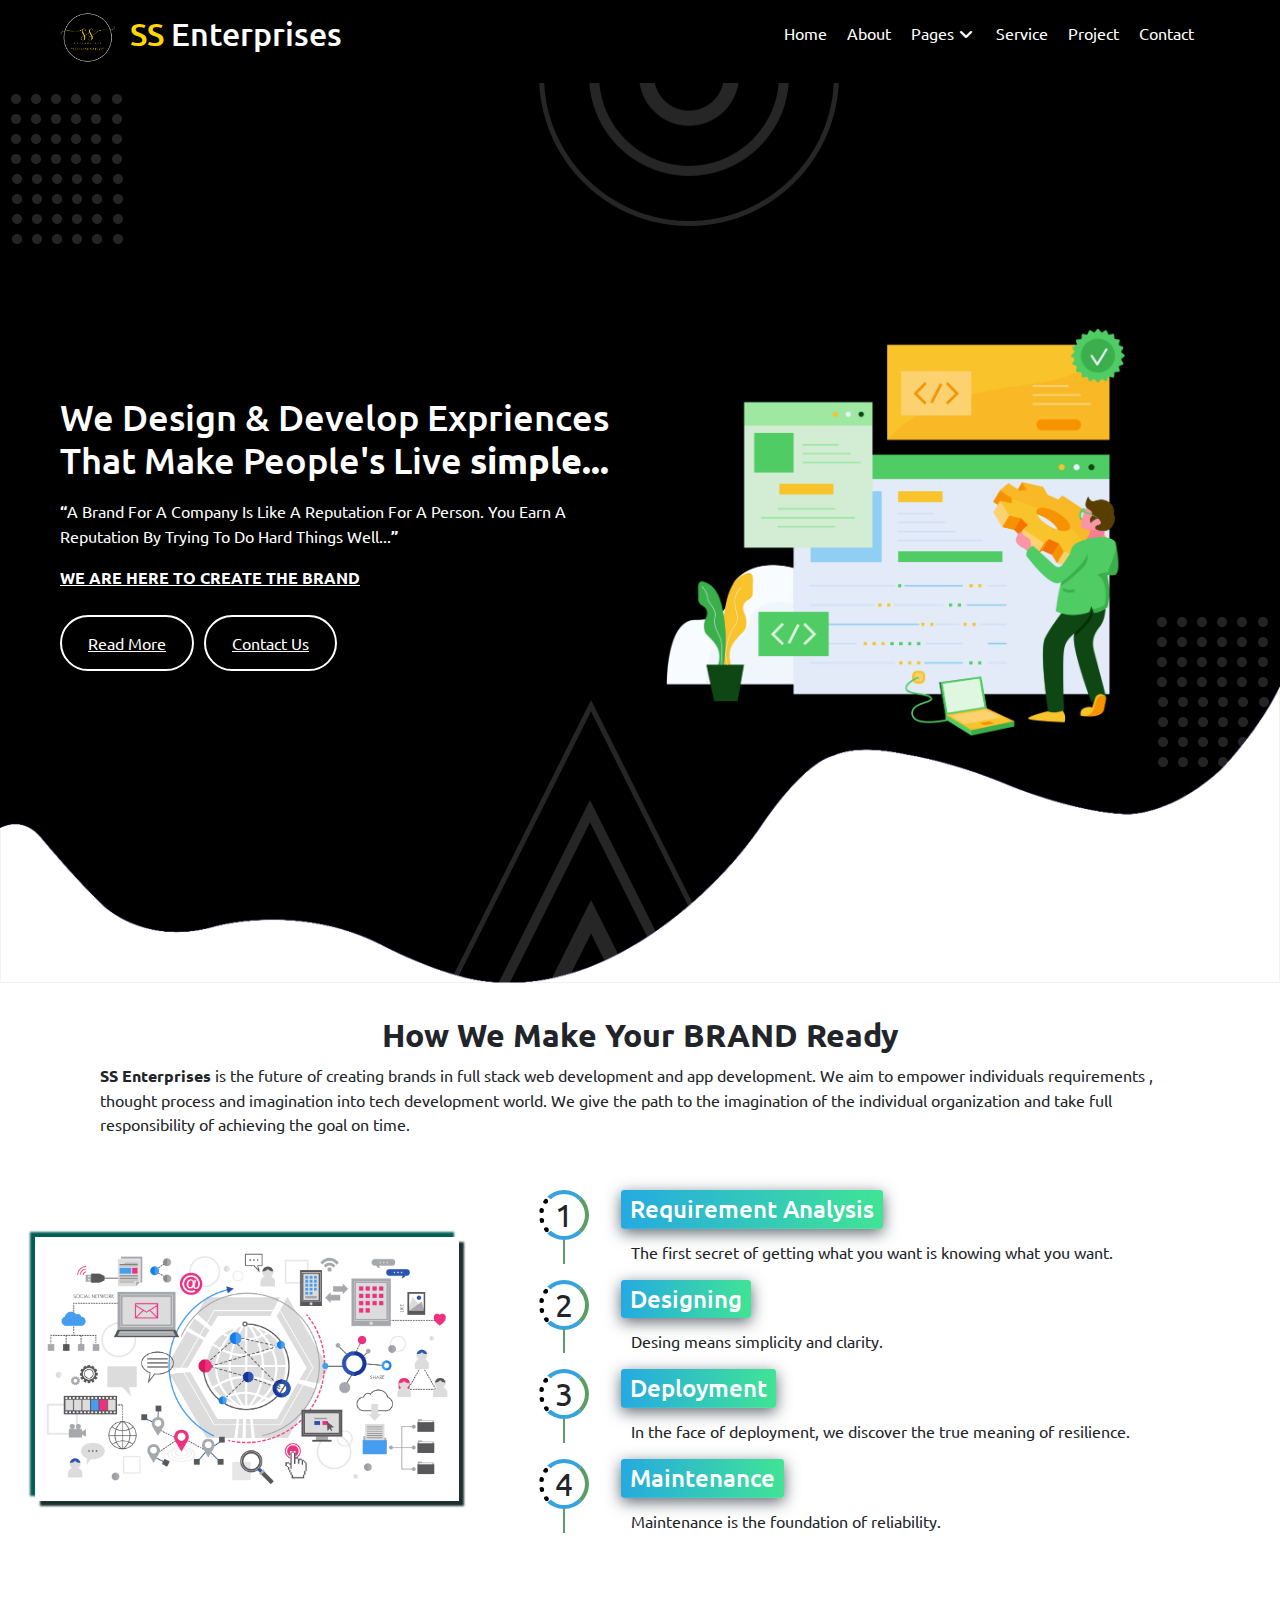
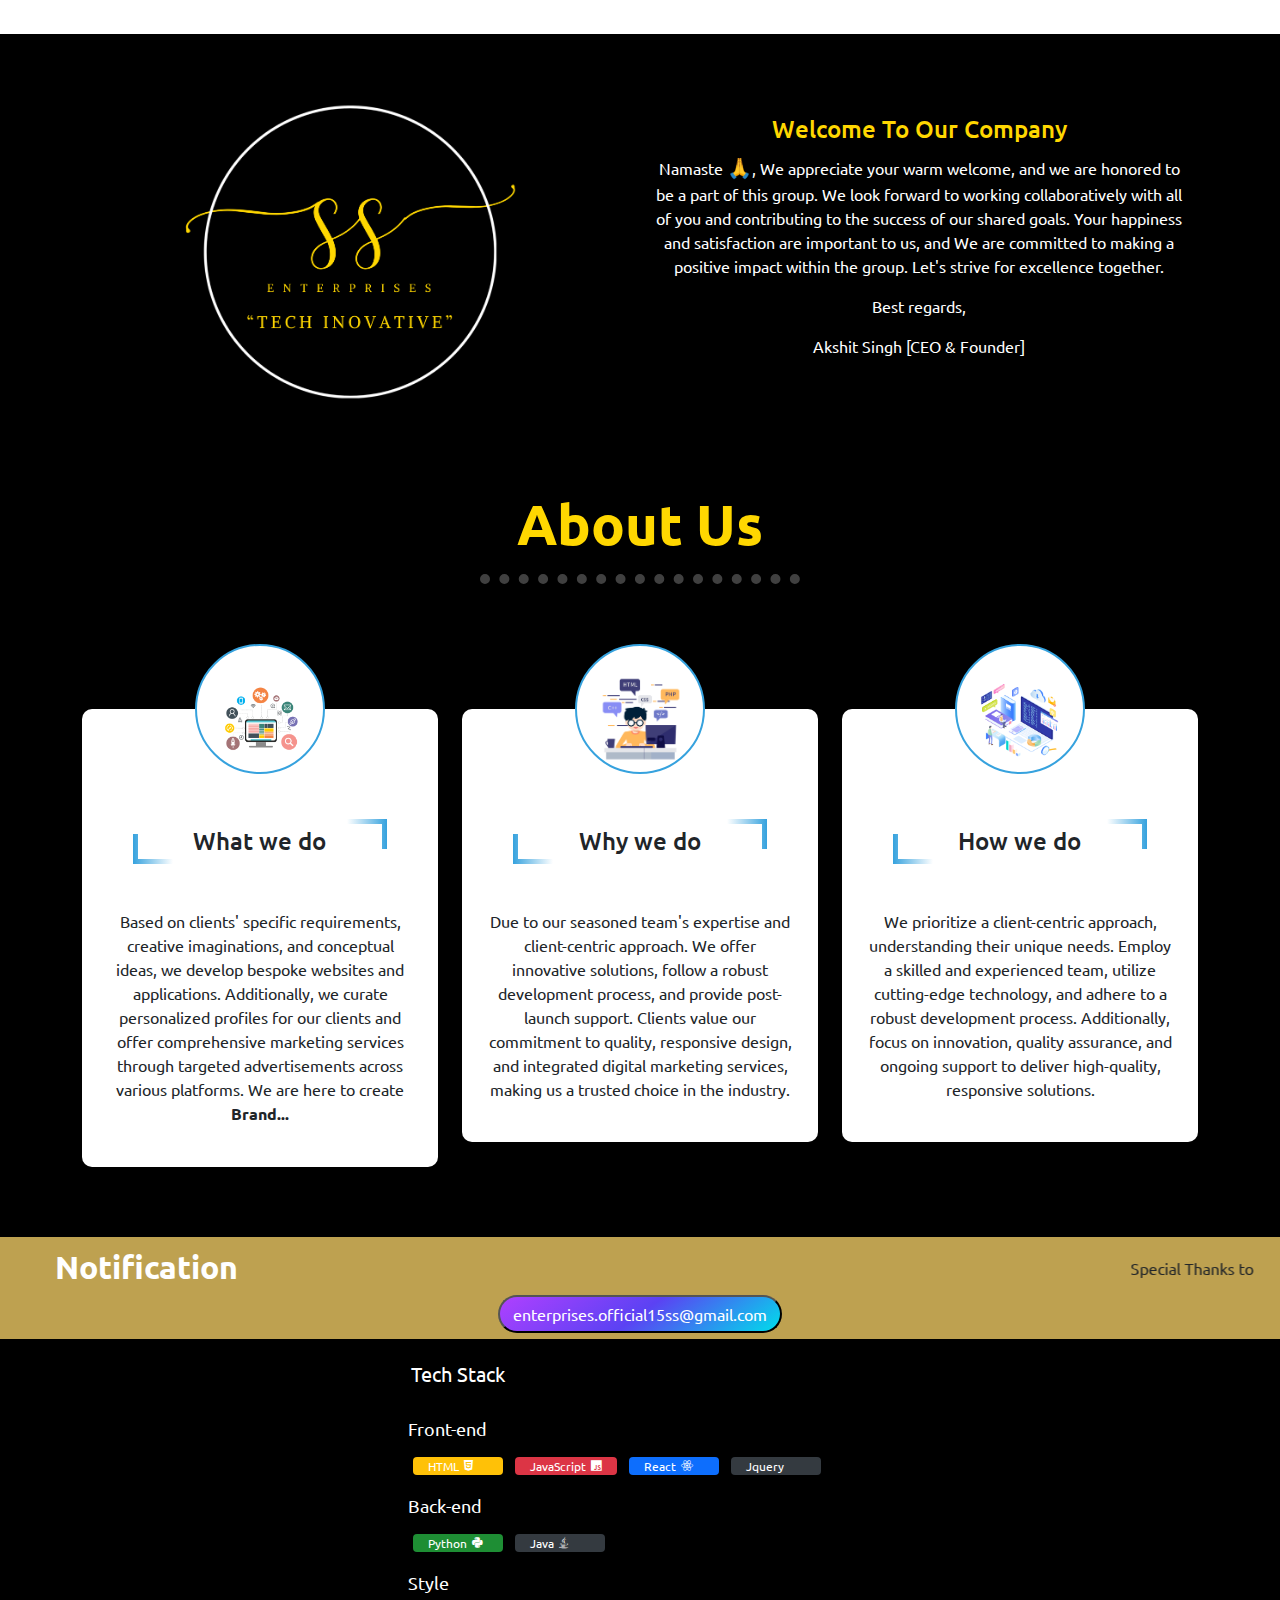
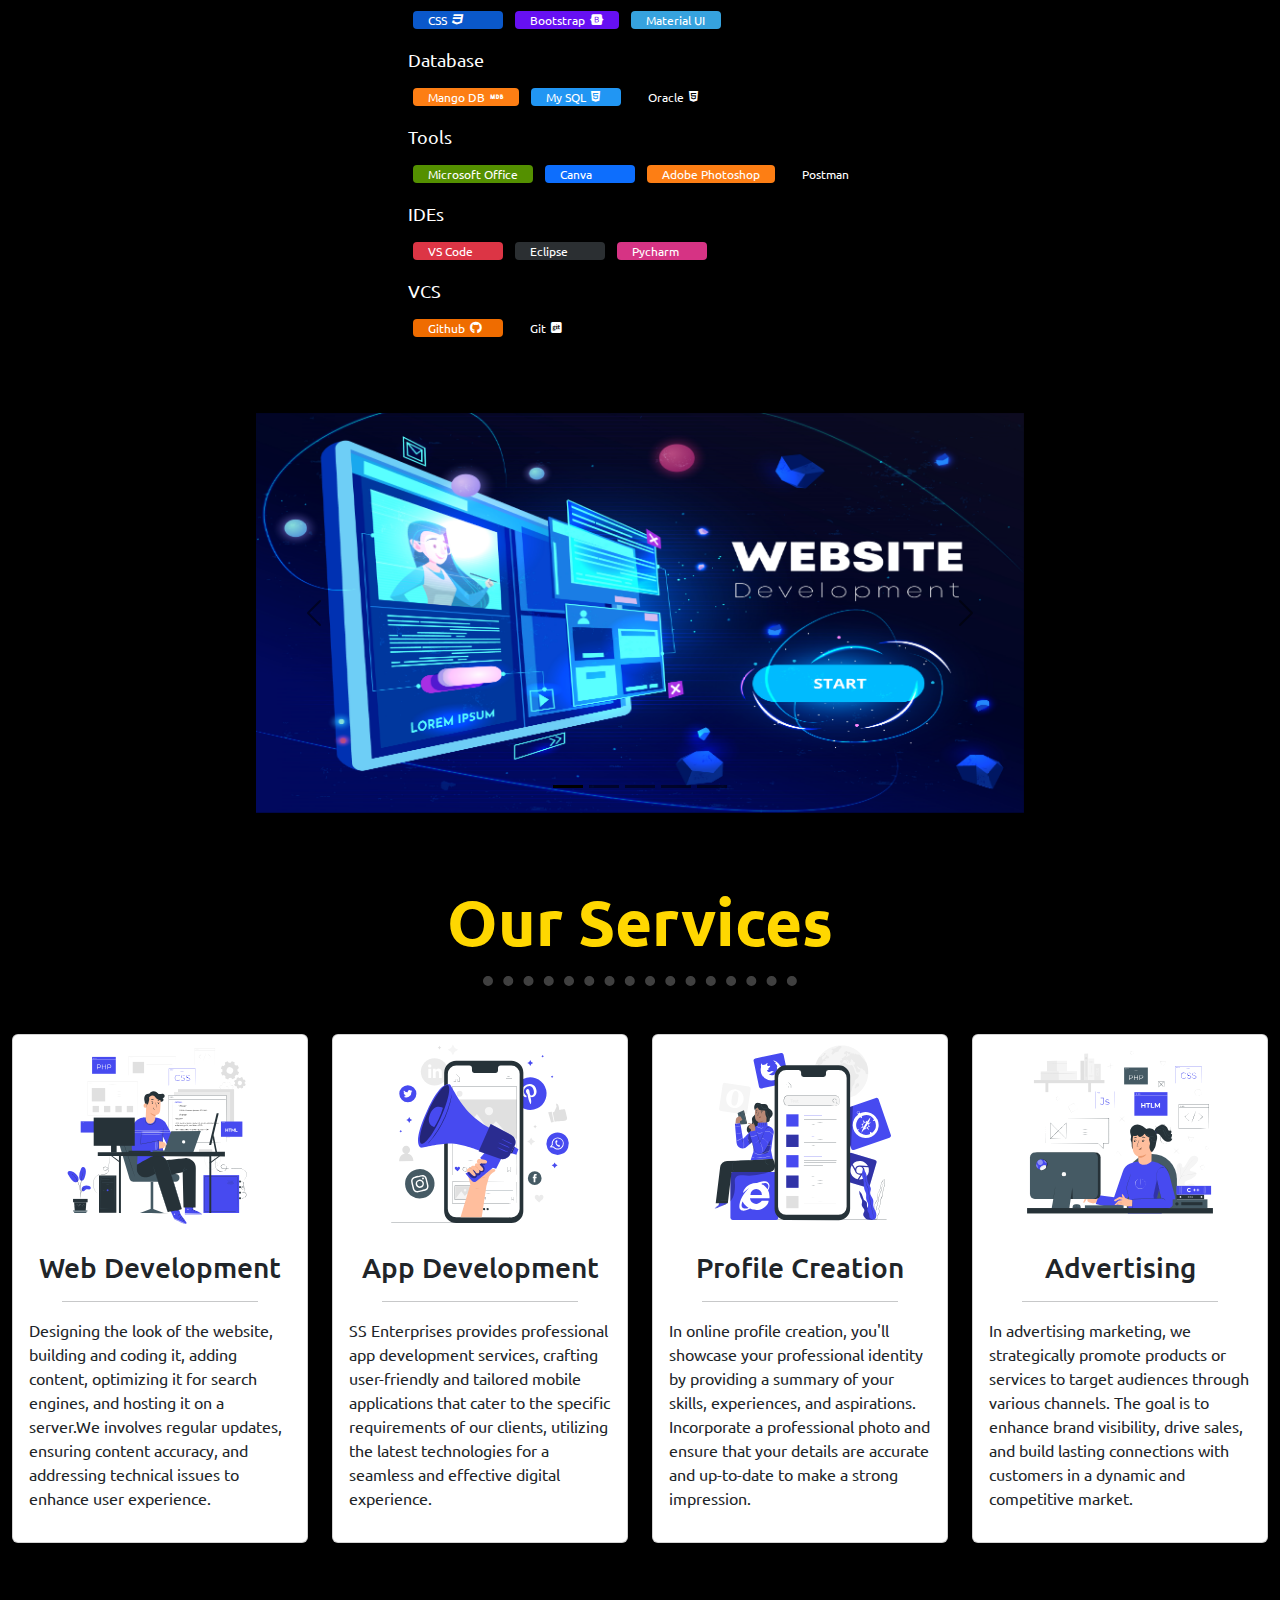
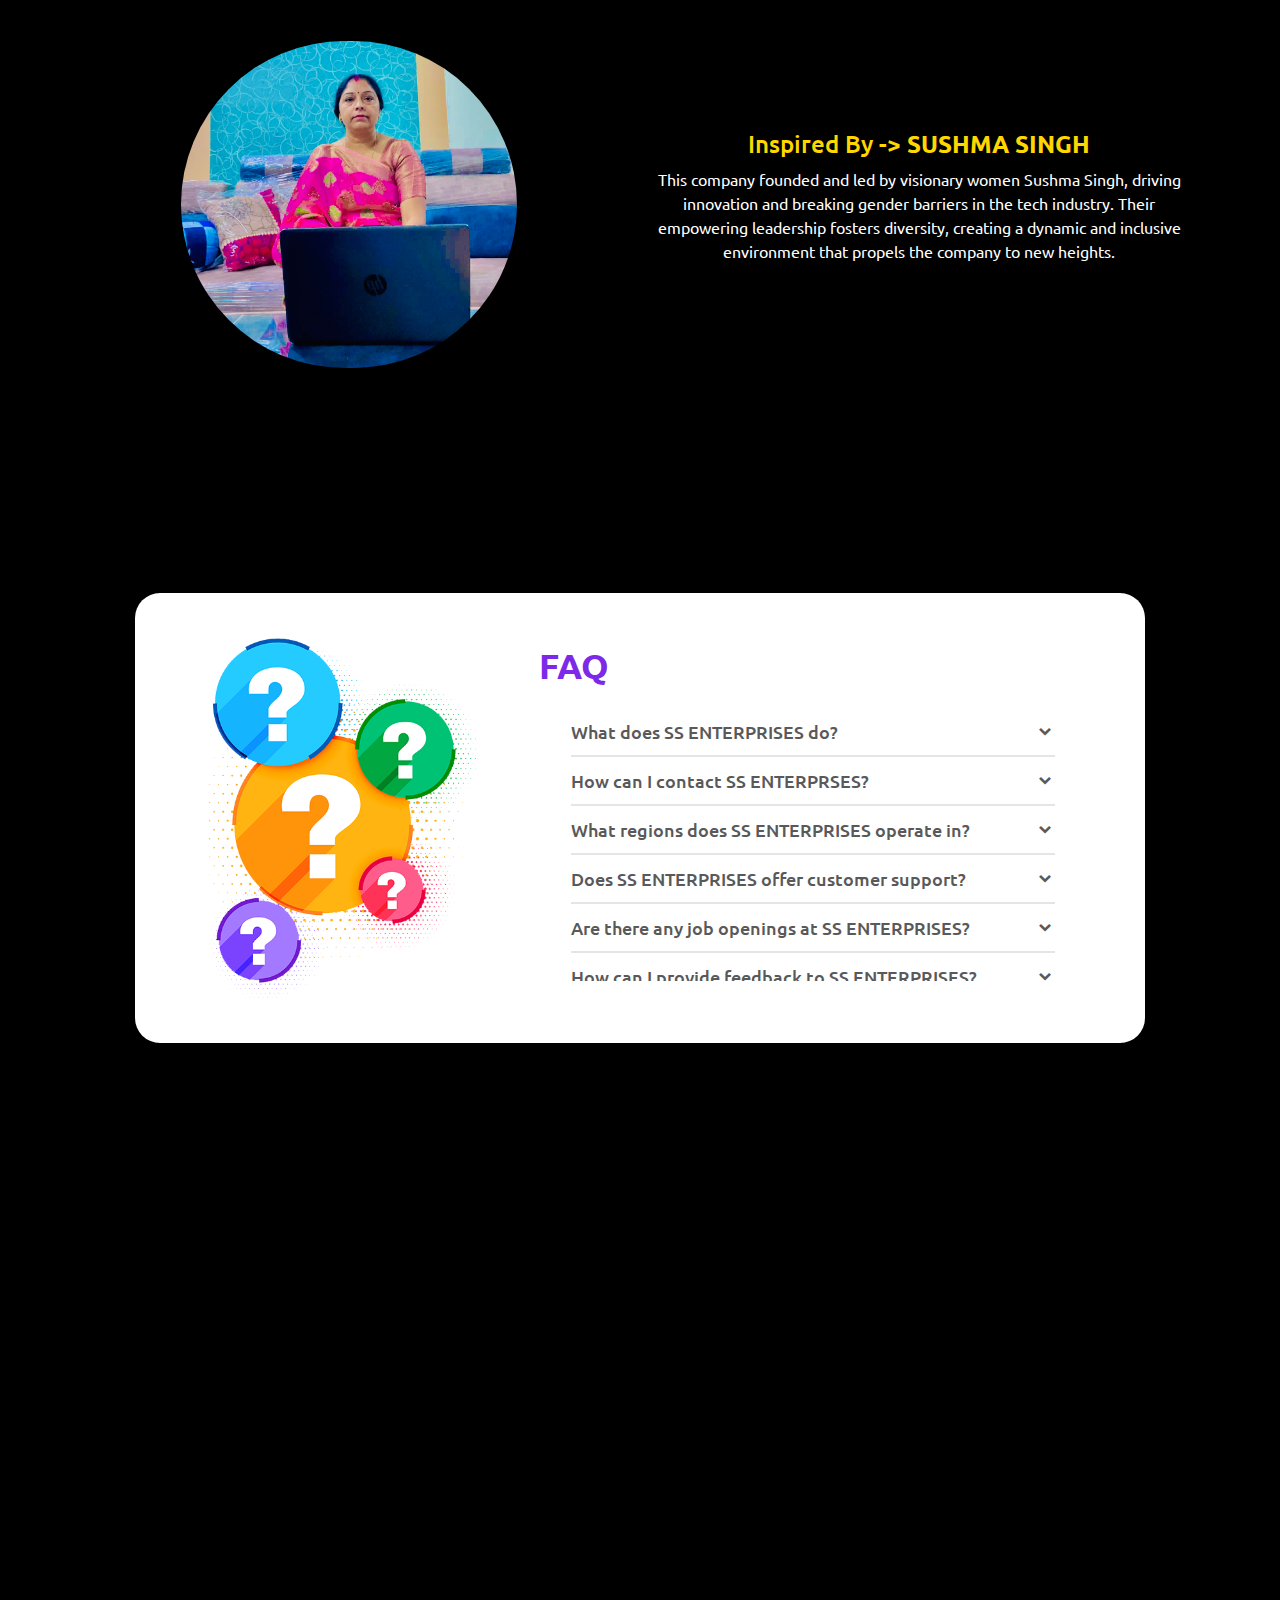
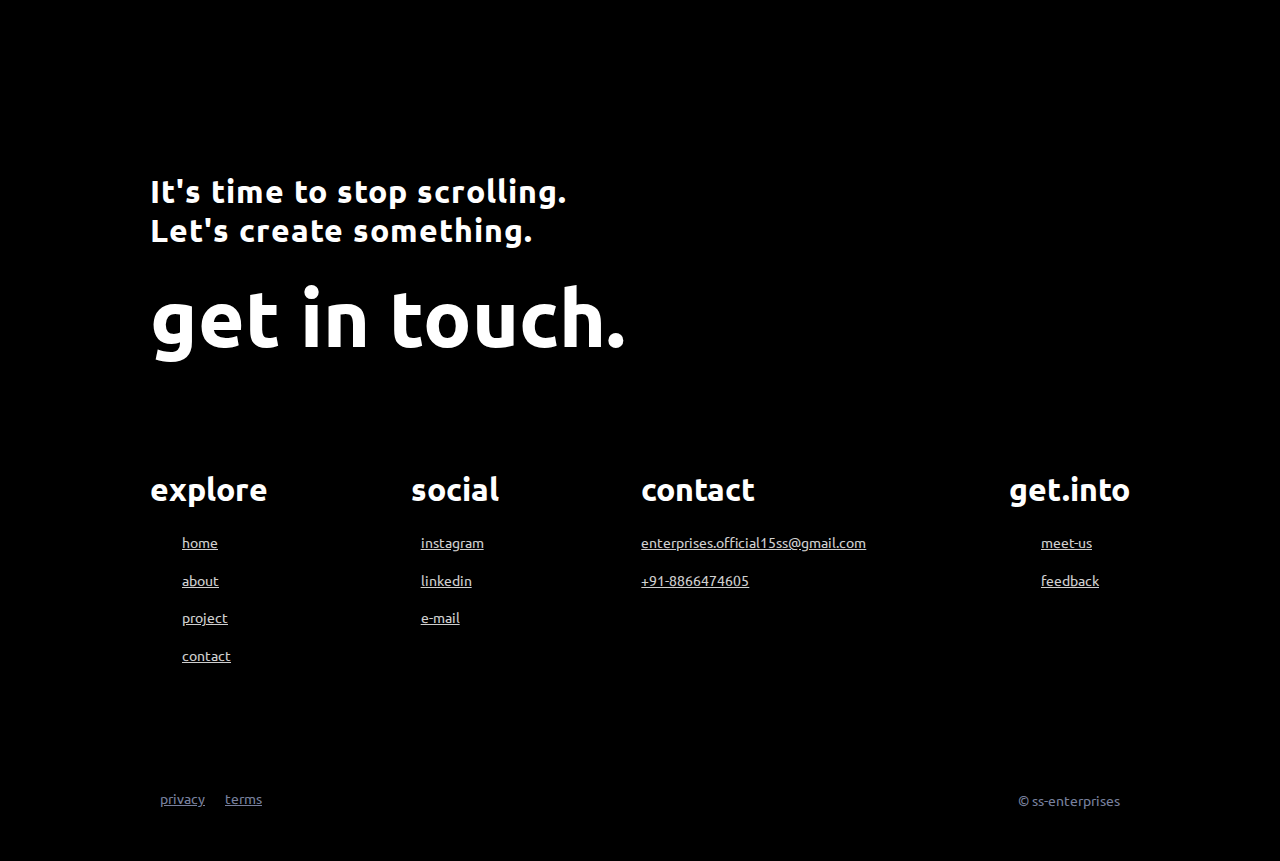
==== index.html @ f4141842 "first commit" ====
<!DOCTYPE html>
<!-- Coding by CodingNepal || www.codingnepalweb.com -->
<html lang="en">
  <head>
    <meta name="viewport" content="width=device-width, initial-scale=1.0" />
    <title>SS Enterprises</title>
    <link rel="shortcut icon" href="/images/SS Enterprises logo.png" />
    <link rel="stylesheet" href="/css/mainstyle.css" />
    <link rel="stylesheet" href="/css/section.css" />
    <link rel="stylesheet" href="/css/buttonpage.css" />
    <link rel="stylesheet" href="/css/services.css" />
    <link rel="stylesheet" href="/css/footer.css" />
    <link rel="stylesheet" href="/css/aoc.css" />
    <link rel="stylesheet" href="/css/aboutus.css" />
    <link rel="stylesheet" href="/css/faq.css" />
    <link rel="stylesheet" href="/css/topBtn.css" />
    <link rel="stylesheet" href="/css/marquee.css" />
    <link rel="stylesheet" href="/css/googlemap.css" />
    <link rel="stylesheet" href="/css/carousel.css" />

    <!-- About Our Company -->

    <link
      rel="stylesheet"
      href="https://cdnjs.cloudflare.com/ajax/libs/aos/2.3.4/aos.css"
    />
    <script src="https://cdnjs.cloudflare.com/ajax/libs/aos/2.3.4/aos.js"></script>

    <script src="https://cdnjs.cloudflare.com/ajax/libs/jquery/3.7.0/jquery.min.js"></script>
    <script src="https://cdnjs.cloudflare.com/ajax/libs/bootstrap/4.6.2/js/bootstrap.min.js"></script>
    <link
      rel="stylesheet"
      href="https://cdnjs.cloudflare.com/ajax/libs/bootstrap/4.6.2/css/bootstrap.min.css"
    />
    <!-- Font Awsome (For adding icon) -->
    <link
      rel="stylesheet"
      href="https://cdnjs.cloudflare.com/ajax/libs/font-awesome/6.4.0/css/all.min.css"
    />
    <script src="https://cdnjs.cloudflare.com/ajax/libs/font-awesome/6.4.0/js/all.min.js"></script>

    <!-- Boxicons CDN Link -->
    <link
      href="https://unpkg.com/boxicons@2.0.7/css/boxicons.min.css"
      rel="stylesheet"
    />
    <meta name="viewport" content="width=device-width, initial-scale=1.0" />

    <!-- Bootstrap -->

    <link
      rel="stylesheet"
      href="https://cdnjs.cloudflare.com/ajax/libs/font-awesome/6.5.1/css/all.min.css"
    />
    <link
      href="https://cdn.jsdelivr.net/npm/bootstrap@5.3.2/dist/css/bootstrap.min.css"
      rel="stylesheet"
    />
    <link
      href="https://getbootstrap.com/docs/5.3/assets/css/docs.css"
      rel="stylesheet"
    />
    <script src="https://cdn.jsdelivr.net/npm/bootstrap@5.3.2/dist/js/bootstrap.bundle.min.js"></script>

    <!-- Fonts -->

    <link rel="preconnect" href="https://fonts.googleapis.com" />
    <link rel="preconnect" href="https://fonts.gstatic.com" crossorigin />
    <link
      href="https://fonts.googleapis.com/css2?family=Ubuntu:wght@300&display=swap"
      rel="stylesheet"
    />

    <style>
      body {
        font-family: "Ubuntu", sans-serif;
        background-color: black;
      }
    </style>
  </head>
  <body>
    <!-- Top Button -->

    <button onclick="topFunction()" id="mytopBtn" title="Go to top">
      TOP<i data-lucide="move-up"></i>
    </button>

    <!-- Main -->
    <header>
      <nav class="main-nav main-container">
        <h2 class="main_nav_logo">
          <a href="index.html"
            ><img src="/images/SS Enterprises logo.png" alt="" /><span
              style="color: #ffd700"
              >SS</span
            >
            Enterprises</a
          >
        </h2>

        <ul class="main_menu_items">
          <img src="/images/Main/times.svg" alt="timesicon" id="menu_toggle" />
          <li class="main_nav_links">
            <a href="index.html"><i data-lucide="home"></i>Home</a>
          </li>
          <li class="main_nav_links">
            <a href="#about-us"><i data-lucide="album"></i>About</a>
          </li>
          <li class="has-children menu main_nav_links" id="pageLink">
            <a class="nav_links link_gap" href="#"
              ><i data-lucide="file-stack"></i>Pages<i
                class="fa-solid fa-angle-down"
              ></i
            ></a>
            <ul class="dropdown">
              <li class="sub-menu">
                <a href="html/ourTeam2.html" class="links">Our Team</a>
              </li>
              <li class="sub-menu">
                <a href="html/gallery.html" class="links">Gallery</a>
              </li>
              <li class="sub-menu">
                <a href="#faq" class="links">FAQ</a>
              </li>
              <li class="sub-menu">
                <a href="html/blog.html" class="links">Blog</a>
              </li>
            </ul>
          </li>
            <li class="main_nav_links" id="button-links">
              <a href="#services"><i data-lucide="user-cog"></i>Service</a>
            </li>
            <li class="main_nav_links">
              <a href="#"><i data-lucide="folder-dot"></i>Project</a>
            </li>
            <li class="main_nav_links">
              <a href="html/contacts.html"
                ><i data-lucide="phone"></i>Contact</a
              >
            </li>
        </ul>
        <img src="/images/Main/menu4.png" alt="timesicon" id="menu_toggle" />
      </nav>
    </header>
    <div class="main-section">
      <section class="hero">
        <div class="main-row main-container">
          <div class="main-column">
            <h2>
              We Design & Develop Expriences That Make People's Live
              <b>simple...</b>
            </h2>
            <p>
              <b>“</b>A Brand For A Company Is Like A Reputation For A Person.
              You Earn A Reputation By Trying To Do Hard Things Well...<b>”</b>
              <b
                ><u><p>WE ARE HERE TO CREATE THE BRAND</p></u></b
              >
            </p>
            <div class="main-buttons">
              <button class="main-btn">
                <a href="#about-us">Read More</a>
              </button>
              <button class="main-btn">
                <a href="html/contacts.html">Contact Us</a>
              </button>
            </div>
          </div>
          <div class="main-column">
            <img src="/images/Main/hero1.png" alt="heroImg" class="hero_img" />
          </div>
        </div>
        <img src="/images/Main/bg-bottom-hero.png" alt="" class="curveImg" />
      </section>
      <!-- Hero End-->
    </div>

    <!-- Section -->

    <section class="section2" id="section2">
      <div class="container3" id="gallery">
        <div class="header-1">
          <h2><b>How We Make Your BRAND Ready</b></h2>
          <p>
            <b>SS Enterprises</b> is the future of creating brands in full stack
            web development and app development. We aim to empower individuals
            requirements , thought process and imagination into tech development
            world. We give the path to the imagination of the individual
            organization and take full responsibility of achieving the goal on
            time.
          </p>
        </div>
        <div class="box-1">
          <div class="image1">
            <img
              src="/images/programming5.jpg"
              id="how-code"
              class="img-fluid"
              alt="logo"
            />
          </div>
          <div class="content-2">
            <div class="lines line-3">
              <div class="numbers">1</div>
              <div class="text-2">
                <h4>Requirement Analysis</h4>
                <p>
                  The first secret of getting what you want is knowing what you
                  want.
                </p>
              </div>
            </div>
            <div class="lines">
              <div class="numbers">2</div>
              <div class="text-2">
                <h4>Designing</h4>
                <p>Desing means simplicity and clarity.</p>
              </div>
            </div>
            <div class="lines line-3">
              <div class="numbers">3</div>
              <div class="text-2">
                <h4>Deployment</h4>
                <p>
                  In the face of deployment, we discover the true meaning of
                  resilience.
                </p>
              </div>
            </div>
            <div class="lines">
              <div class="numbers no-4">4</div>
              <div class="text-2">
                <h4>Maintenance</h4>
                <p>Maintenance is the foundation of reliability.</p>
              </div>
            </div>
          </div>
        </div>
      </div>
    </section>

    <!-- About Our Company -->

    <div class="aoc-main">
      <section class="container my-0 aoc-1">
        <div class="row text-center">
          <div class="col-sm" data-aos="fade-right" data-aos-duration="2000">
            <!--img-fluid will automatically adjust the pic and the content acc to the column-->
            <img
              src="/images/SS Enterprises logo.png"
              alt=""
              class="img-fluid rounded"
            />
          </div>
          <div
            class="col-sm p-4 aoc-text-main"
            data-aos="zoom-in"
            data-aos-duration="2000"
          >
            <h4>Welcome To Our Company</h4>
            <p>
              Namaste <span style="font-size: 20px">&#128591;</span>, We
              appreciate your warm welcome, and we are honored to be a part of
              this group. We look forward to working collaboratively with all of
              you and contributing to the success of our shared goals. Your
              happiness and satisfaction are important to us, and We are
              committed to making a positive impact within the group. Let's
              strive for excellence together. <P>Best regards,</P> <p>Akshit Singh [CEO &
                Founder]</p>
            </p>
          </div>
        </div>
      </section>
    </div>

    <!-- About Us Section -->

    <div class="about-us" id="about-us">
      <h1>About Us</h1>
      <hr class="mx-auto mb-5 w-25" id="xyz" />
      <div class="container">
        <div class="row">
          <div class="col-md-4">
            <div class="main">
              <div class="service">
                <div class="service-logo">
                  <img src="/images/programming1.png" alt="" />
                </div>
                <h4>What we do</h4>
                <p>
                  Based on clients' specific requirements, creative
                  imaginations, and conceptual ideas, we develop bespoke
                  websites and applications. Additionally, we curate
                  personalized profiles for our clients and offer comprehensive
                  marketing services through targeted advertisements across
                  various platforms. We are here to create <b>Brand...</b>
                </p>
              </div>
              <div class="shadow1"></div>
              <div class="shadow2"></div>
            </div>
          </div>

          <div class="col-md-4">
            <div class="main">
              <div class="service">
                <div class="service-logo">
                  <img src="/images/programming2.png" alt="" />
                </div>
                <h4>Why we do</h4>
                <p>
                  Due to our seasoned team's expertise and client-centric
                  approach. We offer innovative solutions, follow a robust
                  development process, and provide post-launch support. Clients
                  value our commitment to quality, responsive design, and
                  integrated digital marketing services, making us a trusted
                  choice in the industry.
                </p>
              </div>
              <div class="shadow1"></div>
              <div class="shadow2"></div>
            </div>
          </div>
          <div class="col-md-4">
            <div class="main">
              <div class="service">
                <div class="service-logo">
                  <img src="/images/programming3.png" alt="" />
                </div>
                <h4>How we do</h4>
                <p>
                  We prioritize a client-centric approach, understanding their
                  unique needs. Employ a skilled and experienced team, utilize
                  cutting-edge technology, and adhere to a robust development
                  process. Additionally, focus on innovation, quality assurance,
                  and ongoing support to deliver high-quality, responsive
                  solutions.
                </p>
              </div>
              <div class="shadow1"></div>
              <div class="shadow2"></div>
            </div>
          </div>
        </div>
      </div>
    </div>

    <!-- Notification -->

    <div class="marquee-main-box">
      <h2>Notification</h2>
      <div class="marquee-message">
        <marquee
          behavior="scroll"
          direction="left"
          scrollamount="10"
          color="white"
          height="50vh"
          style="border-radius: 2px; align-items: center; display: flex"
          >Special Thanks to Maharaj Singh for investment in SS Enterprises.
          Every mediator will get 5% of the total project amount. Some pages of
          the website are under construction.</marquee
        >
      </div>
      <div class="contact-mail">
        <button class="marquee-btn">
          <a
            href="https://mail.google.com/mail/u/0/?tab=rm&ogbl#inbox?compose=DmwnWrRmVGjMqzWChldWfdGxWVFbCnQrVkWVTLFWHWsmZxzHbwtPvmhrVhLjhtQSbKtdmPbjPXSb"
            target="_blank"
            >enterprises.official15ss@gmail.com</a
          >
        </button>
      </div>
    </div>

    <!-- Button -->

    <div class="btn-background">
      <div class="btn-container">
        <div class="Tech"><i data-lucide="zap"></i>Tech Stack</div>
        <div class="boxes" id="boxes1">
          <span class="heading">Front-end</span>
          <div class="buttons">
            <button class="btn-1" id="btn-11">
              <span class="text"
                >HTML<i class="fa-brands fa-html5"></i
              ></span></button
            ><button class="btn-1" id="btn-12">
              <span class="text"
                >JavaScript<i class="fa-brands fa-js"></i
              ></span></button
            ><button class="btn-1" id="btn-13">
              <span class="text"
                >React<i class="fa-brands fa-react"></i
              ></span></button
            ><button class="btn-1" id="btn-14">
              <span class="text">Jquery</span>
            </button>
          </div>
        </div>
        <div class="boxes" id="boxes2">
          <span class="heading">Back-end</span>
          <div class="buttons">
            <button class="btn-1" id="btn-15">
              <span class="text"
                >Python<i class="fa-brands fa-python"></i
              ></span></button
            ><button class="btn-1" id="btn-16">
              <span class="text">Java<i class="fa-brands fa-java"></i></span>
            </button>
          </div>
        </div>
        <div class="boxes" id="boxes3">
          <span class="heading">Style</span>
          <div class="buttons">
            <button class="btn-1" id="btn-17">
              <span class="text"
                >CSS<i class="fa-brands fa-css3"></i
              ></span></button
            ><button class="btn-1" id="btn-18">
              <span class="text"
                >Bootstrap<i class="fa-brands fa-bootstrap"></i
              ></span></button
            ><button class="btn-1" id="btn-19">
              <span class="text">Material UI</span>
            </button>
          </div>
        </div>
        <div class="boxes" id="boxes4">
          <span class="heading">Database</span>
          <div class="buttons">
            <button class="btn-1" id="btn-20">
              <span class="text"
                >Mango DB<i class="fa-brands fa-mdb"></i
              ></span></button
            ><button class="btn-1" id="btn-21">
              <span class="text"
                >My SQL<i class="fa-brands fa-html5"></i
              ></span></button
            ><button class="btn-1" id="btn-22">
              <span class="text">Oracle<i class="fa-brands fa-html5"></i></span>
            </button>
          </div>
        </div>
        <div class="boxes" id="boxes5">
          <span class="heading">Tools</span>
          <div class="buttons">
            <button class="btn-1" id="btn-23">
              <span class="text">Microsoft Office</span></button
            ><button class="btn-1" id="btn-24">
              <span class="text">Canva</span></button
            ><button class="btn-1" id="btn-25">
              <span class="text">Adobe Photoshop</span></button
            ><button class="btn-1" id="btn-26">
              <span class="text">Postman</span>
            </button>
          </div>
        </div>
        <div class="boxes" id="boxes6">
          <span class="heading">IDEs</span>
          <div class="buttons">
            <button class="btn-1" id="btn-27">
              <span class="text">VS Code</span></button
            ><button class="btn-1" id="btn-28">
              <span class="text">Eclipse</span></button
            ><button class="btn-1" id="btn-29">
              <span class="text">Pycharm</span>
            </button>
          </div>
        </div>
        <div class="boxes" id="boxes7">
          <span class="heading">VCS</span>
          <div class="buttons">
            <button class="btn-1" id="btn-30">
              <span class="text"
                >Github<i class="fa-brands fa-github"></i
              ></span></button
            ><button class="btn-1" id="btn-31">
              <span class="text"
                >Git<i class="fa-brands fa-square-git"></i
              ></span>
            </button>
          </div>
        </div>
      </div>
    </div>

    <!-- Carousle -->

    <section class="background">
      <div
        class="carousel-container"
        id="carousel-container"
        data-bs-ride="carousel"
      >
        <div id="carouselExampleDark" class="carousel carousel-dark slide">
          <div class="carousel-indicators">
            <button
              type="button"
              data-bs-target="#carouselExampleDark"
              data-bs-slide-to="0"
              class="active"
              aria-current="true"
              aria-label="Slide 1"
            ></button>
            <button
              type="button"
              data-bs-target="#carouselExampleDark"
              data-bs-slide-to="1"
              aria-label="Slide 2"
            ></button>
            <button
              type="button"
              data-bs-target="#carouselExampleDark"
              data-bs-slide-to="2"
              aria-label="Slide 3"
            ></button>
            <button
              type="button"
              data-bs-target="#carouselExampleDark"
              data-bs-slide-to="3"
              aria-label="Slide 4"
            ></button>
            <button
              type="button"
              data-bs-target="#carouselExampleDark"
              data-bs-slide-to="4"
              aria-label="Slide 5"
            ></button>
          </div>
          <div class="carousel-inner">
            <div
              class="carousel-item active"
              data-bs-interval="2000"
              data-bs-ride="carousel"
            >
              <img
                class="bd-placeholder-img bd-placeholder-img-lg d-block w-100"
                width="800"
                height="400"
                src="/images/f4.jpg"
                no-repeat
                center
                center\cover
                role="img"
                aria-label="Placeholder: First slide"
                preserveAspectRatio="xMidYMid slice"
                focusable="false"
              />
              <rect width="100%" height="100%" fill="#f5f5f5"></rect>
              <div class="carousel-caption d-none d-md-block">
                <!-- <h5>First slide label</h5>
                <p>
                  Some representative placeholder content for the first slide.
                </p> -->
              </div>
            </div>
            <div class="carousel-item" data-bs-interval="3000">
              <img
                class="bd-placeholder-img bd-placeholder-img-lg d-block w-100"
                width="800"
                height="400"
                src="/images/f7.jpg"
                no-repeat
                center
                center\cover
                role="img"
                aria-label="Placeholder: Second slide"
                preserveAspectRatio="xMidYMid slice"
                focusable="false"
              />
              <rect width="100%" height="100%" fill="#eee"></rect>
              <div class="carousel-caption d-none d-md-block">
                <!-- <h5>Second slide label</h5>
                <p>
                  Some representative placeholder content for the second slide.
                </p> -->
              </div>
            </div>
            <div class="carousel-item" data-bs-interval="3000">
              <img
                class="bd-placeholder-img bd-placeholder-img-lg d-block w-100"
                width="800"
                height="400"
                src="/images/f1.jpg"
                no-repeat
                center
                center\cover
                role="img"
                aria-label="Placeholder: Third slide"
                preserveAspectRatio="xMidYMid slice"
                focusable="false"
              />
              <rect width="100%" height="100%" fill="#e5e5e5"></rect>
              <div class="carousel-caption d-none d-md-block">
                <!-- <h5>Third slide label</h5>
                <p>
                  Some representative placeholder content for the third slide.
                </p> -->
              </div>
            </div>
            <div class="carousel-item" data-bs-interval="3000">
              <img
                class="bd-placeholder-img bd-placeholder-img-lg d-block w-100"
                width="800"
                height="400"
                src="/images/f3.jpg"
                no-repeat
                center
                center\cover
                role="img"
                aria-label="Placeholder: Fourth slide"
                preserveAspectRatio="xMidYMid slice"
                focusable="false"
              />
              <rect width="100%" height="100%" fill="#e5e5e5"></rect>

              <div class="carousel-caption d-none d-md-block">
                <!-- <h5>Fourth slide label</h5>
                <p>
                  Some representative placeholder content for the Fourth slide.
                </p> -->
              </div>
            </div>
            <div class="carousel-item">
              <img
                class="bd-placeholder-img bd-placeholder-img-lg d-block w-100"
                width="800"
                height="400"
                src="/images/f6.jpg"
                no-repeat
                center
                center\cover;
                role="img"
                aria-label="Placeholder: Fifth slide"
                preserveAspectRatio="xMidYMid slice"
                focusable="false"
              />
              <rect width="100%" height="100%" fill="#e5e5e5"></rect>

              <div class="carousel-caption d-none d-md-block">
                <!-- <h5>Fifth slide label</h5>
                <p>
                  Some representative placeholder content for the Fifth slide.
                </p> -->
              </div>
            </div>
          </div>
          <button
            class="carousel-control-prev"
            type="button"
            data-bs-target="#carouselExampleDark"
            data-bs-slide="prev"
          >
            <span class="carousel-control-prev-icon" aria-hidden="true"></span>
            <span class="visually-hidden">Previous</span>
          </button>
          <button
            class="carousel-control-next"
            type="button"
            data-bs-target="#carouselExampleDark"
            data-bs-slide="next"
          >
            <span class="carousel-control-next-icon" aria-hidden="true"></span>
            <span class="visually-hidden">Next</span>
          </button>
        </div>
      </div>
    </section>

    <!-- Services -->

    <div class="container-fluid" id="services">
      <h1 class="text-center mt-0 display-3 fw-bold">
        <span class="theme-text">Our Services</span>
      </h1>
      <hr class="mx-auto mb-5 w-25" id="xyz" />
      <div class="row mb-5">
        <div class="col-12 col-sm-6 col-md-3 m-auto">
          <!-- card starts here -->
          <div class="card shadow">
            <img src="/images/Servises/a.svg" alt="" class="card-img-top" />
            <div class="card-body">
              <h3 class="text-center">Web Development</h3>
              <hr class="mx-auto w-75" />
              <p>
                Designing the look of the website, building and coding it,
                adding content, optimizing it for search engines, and hosting it
                on a server.We involves regular updates, ensuring content
                accuracy, and addressing technical issues to enhance user
                experience.
              </p>
            </div>
          </div>
          <!-- card ends here -->
        </div>
        <!-- col ends here -->
        <div class="col-12 col-sm-6 col-md-3 m-auto">
          <!-- card starts here -->
          <div class="card shadow">
            <img src="/images/Servises/b.svg" alt="" class="card-img-top" />
            <div class="card-body">
              <h3 class="text-center">App Development</h3>
              <hr class="mx-auto w-75" />
              <p>
                SS Enterprises provides professional app development services,
                crafting user-friendly and tailored mobile applications that
                cater to the specific requirements of our clients, utilizing the
                latest technologies for a seamless and effective digital
                experience.
              </p>
            </div>
          </div>
          <!-- card ends here -->
        </div>
        <!-- col ends here -->
        <div class="col-12 col-sm-6 col-md-3 m-auto">
          <!-- card starts here -->
          <div class="card shadow">
            <img src="/images/Servises/c.svg" alt="" class="card-img-top" />
            <div class="card-body">
              <h3 class="text-center">Profile Creation</h3>
              <hr class="mx-auto w-75" />
              <p>
                In online profile creation, you'll showcase your professional
                identity by providing a summary of your skills, experiences, and
                aspirations. Incorporate a professional photo and ensure that
                your details are accurate and up-to-date to make a strong
                impression.
              </p>
            </div>
          </div>
          <!-- card ends here -->
        </div>
        <!-- col ends here -->
        <div class="col-12 col-sm-6 col-md-3 m-auto">
          <!-- card starts here -->
          <div class="card shadow">
            <img src="/images/Servises/d.svg" alt="" class="card-img-top" />
            <div class="card-body">
              <h3 class="text-center">Advertising</h3>
              <hr class="mx-auto w-75" />
              <p>
                In advertising marketing, we strategically promote products or
                services to target audiences through various channels. The goal
                is to enhance brand visibility, drive sales, and build lasting
                connections with customers in a dynamic and competitive market.
              </p>
            </div>
          </div>
          <!-- card ends here -->
        </div>
        <!-- col ends here -->
      </div>
    </div>

    <!-- About Our Company -->

    <div class="aoc-main">
      <section class="container my-0 aoc-1">
        <div class="row text-center">
          <div
            class="col-sm image-i"
            data-aos="fade-right"
            data-aos-duration="2000"
          >
            <!--img-fluid will automatically adjust the pic and the content acc to the column-->
            <img
              src="/images/People/aunty1.jpg"
              id="what-code"
              alt=""
              class="img-fluid round-border-1"
            />
          </div>
          <div
            class="col-sm p-4 aoc-text-main"
            data-aos="zoom-in"
            data-aos-duration="2000"
          >
            <h4>Inspired By -> <b>SUSHMA SINGH</b></h4>
            <p>
              This company founded and led by visionary women Sushma Singh,
              driving innovation and breaking gender barriers in the tech
              industry. Their empowering leadership fosters diversity, creating
              a dynamic and inclusive environment that propels the company to
              new heights.
            </p>
          </div>
        </div>
      </section>
    </div>

    <!-- FAQ  -->

    <div class="faq-container" id="faq">
      <div class="accordion">
        <div class="image-box">
          <img src="/images/faq.png" alt="" />
        </div>
        <div class="accordion-text">
          <div class="title">FAQ</div>
          <ul class="faq-text">
            <li>
              <div class="question-arrow">
                <span class="question">What does SS ENTERPRISES do?</span>
                <i class="bx bxs-chevron-down arrow"></i>
              </div>
              <p>
                SS Enterprises specializes in comprehensive digital solutions,
                encompassing website development, mobile app creation,
                professional profile establishment, and strategic advertising
                and marketing services. Our seasoned team is dedicated to
                crafting innovative and tailored solutions to meet the unique
                needs of our clients, ensuring a strong online presence and
                effective brand promotion.
              </p>
              <span class="line"></span>
            </li>
            <li>
              <div class="question-arrow">
                <span class="question">How can I contact SS ENTERPRSES?</span>
                <i class="bx bxs-chevron-down arrow"></i>
              </div>
              <p>
                You can reach us through our Contact Us page on the website or
                via email at [enterprises.official15ss@gmail.com].
              </p>
              <span class="line"></span>
            </li>
            <li>
              <div class="question-arrow">
                <span class="question"
                  >What regions does SS ENTERPRISES operate in?</span
                >
                <i class="bx bxs-chevron-down arrow"></i>
              </div>
              <p>
                Currently, we operate in [Web Developement, App Developement,
                Profile building and Advertisement]. Expansion plans will be
                communicated through official announcements.
              </p>
              <span class="line"></span>
            </li>
            <li>
              <div class="question-arrow">
                <span class="question"
                  >Does SS ENTERPRISES offer customer support?</span
                >
                <i class="bx bxs-chevron-down arrow"></i>
              </div>
              <p>
                Absolutely! Our dedicated support team is available to assist
                you. Visit our Support page for contact details and assistance.
              </p>
              <span class="line"></span>
            </li>
            <li>
              <div class="question-arrow">
                <span class="question"
                  >Are there any job openings at SS ENTERPRISES?</span
                >
                <i class="bx bxs-chevron-down arrow"></i>
              </div>
              <p>
                "At this time, we do not have any open positions available.
                However, we value your interest in joining our team. Please stay
                informed about future job opportunities through our website
                notification panel. We will keep you updated on any relevant
                positions that align with your expertise and interests."
              </p>
              <span class="line"></span>
            </li>
            <li>
              <div class="question-arrow">
                <span class="question"
                  >How can I provide feedback to SS ENTERPRISES?</span
                >
                <i class="bx bxs-chevron-down arrow"></i>
              </div>
              <p>
                Your feedback is valuable to us. You can share your thoughts
                through our Feedback form.
              </p>
              <span class="line"></span>
            </li>
          </ul>
        </div>
      </div>
    </div>

    <!-- Google Map -->

    <div class="google-map">
      <iframe
        src="https://www.google.com/maps/embed?pb=!1m18!1m12!1m3!1d7014.081636593116!2d77.51339509243992!3d28.47831735299694!2m3!1f0!2f0!3f0!3m2!1i1024!2i768!4f13.1!3m3!1m2!1s0x390cea87c8a1dbd3%3A0x40c5e47719a3fa4a!2sSector%20Alpha%20II%2C%20Greater%20Noida%2C%20Uttar%20Pradesh!5e0!3m2!1sen!2sin!4v1702573261375!5m2!1sen!2sin"
        width="600"
        height="450"
        style="border: 0"
        allowfullscreen=""
        loading="lazy"
        referrerpolicy="no-referrer-when-downgrade"
      ></iframe>
    </div>

    <!-- Footer -->

    <footer>
      <div class="footer-container">
        <!--heading----------------->
        <div class="footer-heading">
          <h4>
            It's time to stop scrolling.
            <br />
            Let's create something.
          </h4>
          <h3>get in touch.</h3>
        </div>
        <!--footer-content----------------------------->
        <div class="footer-content">
          <!--box------------->
          <div class="footer-box">
            <strong>explore</strong>
            <ul>
              <li><a href="/index.html">Home</a></li>
              <li><a href="#about-us">About</a></li>
              <li><a href="#">Project</a></li>
              <li><a href="html/contacts.html">Contact</a></li>
            </ul>
          </div>
          <!--box------------->
          <div class="footer-box">
            <strong>Social</strong>
            <ul style="padding-left: 0px">
              <li>
                <i data-lucide="instagram"></i
                ><a
                  href="https://www.instagram.com/ssenterprises2215?igshid=OGQ5ZDc2ODk2ZA=="
                  target="_blank"
                  >Instagram</a
                >
              </li>
              <li>
                <i data-lucide="linkedin"></i
                ><a
                  href="http://www.linkedin.com/in/ss-enterprises15"
                  target="_blank"
                  >LinkedIn</a
                >
              </li>
              <li>
                <i data-lucide="mail"></i
                ><a
                  href="https://mail.google.com/mail/u/0/?tab=rm&ogbl#inbox?compose=DmwnWrRmVGjMqzWChldWfdGxWVFbCnQrVkWVTLFWHWsmZxzHbwtPvmhrVhLjhtQSbKtdmPbjPXSb"
                  target="_blank"
                  >E-mail</a
                >
              </li>
            </ul>
          </div>
          <!--box------------->
          <div class="footer-box">
            <strong>Contact</strong>
            <ul style="padding-left: 0px">
              <li>
                <a
                  href="https://mail.google.com/mail/u/0/?tab=rm&ogbl#inbox?compose=DmwnWrRmVGjMqzWChldWfdGxWVFbCnQrVkWVTLFWHWsmZxzHbwtPvmhrVhLjhtQSbKtdmPbjPXSb"
                  target="_blank"
                  >enterprises.official15ss@gmail.com</a
                >
              </li>
              <li><a href="#">+91-8866474605</a></li>
            </ul>
          </div>
          <!--box------------->
          <div class="footer-box">
            <strong>GET.into</strong>
            <ul>
              <li>
                <a
                  href="https://www.google.com/maps/place/Sector+Alpha+II,+Greater+Noida,+Uttar+Pradesh/@28.4783174,77.518545,16z/data=!4m6!3m5!1s0x390cea87c8a1dbd3:0x40c5e47719a3fa4a!8m2!3d28.4808184!4d77.5177682!16s%2Fg%2F1tgjjnzw"
                  target="_blank"
                  >meet-us</a
                >
              </li>
              <li><a href="#">feedback</a></li>
              <!-- <li>germany</li> -->
            </ul>
          </div>
        </div>
        <!--footer-bottom------------->
        <div class="footer-bottom">
          <!--links----->
          <div class="footer-bottom-link">
            <a href="#">privacy</a>
            <!-- <a href="#">site info</a> -->
            <a href="#">terms</a>
          </div>
          <!--copyright-->
          <div class="copyright">
            <!-- <span>Made by GTI</span> -->
            <span>&#169; ss-enterprises</span>
          </div>
        </div>
      </div>
    </footer>

    <script src="/js/blog.js" defer></script>

    <!-- Main ki Script -->

    <script>
      const header = document.querySelector("header");
      const menuToggler = document.querySelectorAll("#menu_toggle");
      const navLink = document.querySelectorAll(".main_nav_links");
      const pageLink = document.getElementById("pageLink");


      menuToggler.forEach((toggler) => {
        toggler.addEventListener("click", () =>
          header.classList.toggle("showMenu")
        );
      });

      navLink.forEach((toggler) => {
        toggler.addEventListener("click", () =>
          header.classList.remove("showMenu")
        );
      });

      pageLink.addEventListener("click", () => {
        header.classList.toggle("showMenu")
      })

      document.addEventListener("click", (e) => {
        if (
          (!header.contains(e.target) && !menuToggler[0].contains(e.target)) ||
          navLink[0].contains(e.target) ||
          !pageLink(e.target)
        ) {
          header.classList.remove("showMenu");
        }
      });
    </script>

    <!-- Faq ki Script -->

    <script>
      let li = document.querySelectorAll(".faq-text li");
      for (var i = 0; i < li.length; i++) {
        li[i].addEventListener("click", (e) => {
          let clickedLi;
          if (e.target.classList.contains("question-arrow")) {
            clickedLi = e.target.parentElement;
          } else {
            clickedLi = e.target.parentElement.parentElement;
          }
          clickedLi.classList.toggle("showAnswer");
        });
      }
    </script>

    <!-- Lucide Icons -->

    <script src="https://unpkg.com/lucide@latest"></script>
    <script>
      lucide.createIcons();
    </script>

    <!-- About Our Company -->

    <script>
      AOS.init();
      //Script for scroll to UP
      $("#top-button").click(function () {
        $("html, body").animate({ scrollTop: 0 }, 1000);
      });
      //Script for light box
      $(document).on("click", '[data-toggle="lightbox"]', function (event) {
        event.preventDefault();
        $(this).ekkoLightbox();
      });
    </script>

    <!-- Section Flip Flop -->

    <script>
      $("#how-code").hover(
        function () {
          $("#how-code").attr("src", "/images/programming4.jpg");
        },
        function () {
          $("#how-code").attr("src", "/images/programming5.jpg");
        }
      );
    </script>

    <!-- Inspire Flip Flop -->

    <script>
      $("#what-code").hover(
        function () {
          $("#what-code").attr("src", "/images/People/aunty4.jpg");
        },
        function () {
          $("#what-code").attr("src", "/images/People/aunty1.jpg");
        }
      );
    </script>

    <!-- Top Button -->

    <script>
      // Get the button
      let mybutton = document.getElementById("mytopBtn");

      // When the user scrolls down 20px from the top of the document, show the button
      window.onscroll = function () {
        scrollFunction();
      };

      function scrollFunction() {
        if (
          document.body.scrollTop > 20 ||
          document.documentElement.scrollTop > 20
        ) {
          mybutton.style.display = "flex";
        } else {
          mybutton.style.display = "none";
        }
      }

      // When the user clicks on the button, scroll to the top of the document
      function topFunction() {
        document.body.scrollTop = 0;
        document.documentElement.scrollTop = 0;
      }

      //color reset

      // document.addEventListener("DOMContentLoaded", function () {
      //   var myButton = document.getElementById("mytopBtn");

      mybutton.addEventListener("click", function () {
        // Add the 'clicked' class to the button
        mybutton.classList.add("clicked");

        // Reset the color after a certain delay (you can adjust the delay as needed)
        setTimeout(function () {
          mybutton.classList.remove("clicked");
        }, 1000);
      });
      // });
    </script>

    <script>

      const btnLinks = document.getElementById("button-links");
      const pLink = document.getElementById("pageLink");

      btnLinks.addEventListener("click", () =>{
        btnLinks.classList.remove(button-links)
      });

      pLink.addEventListener("click", () => {
        pLink.classList.toggle(button-links);
      });

    </script>
  </body>
</html>
---- css/mainstyle.css ----
/* Import Google font - Poppins */
@import url("https://fonts.googleapis.com/css2?family=Poppins:wght@200;300;400;500;600;700&display=swap");

html{
  scroll-behavior: smooth;
}

* {
  margin: 0;
  padding: 0;
  
}

.main-container .main_nav_logo img{
  width: 8%;
  margin-right: 15px;
}

.main-section {
  background: #000000;
  box-sizing: border-box;
  /* font-family: "Poppins", sans-serif; */
}
.main-container {
  max-width: 1300px;
  width: 100%;
  margin: 0 auto;
}
header {
  position: sticky;
  /* height: 10vh; */
  top: 0;
  left: 0;
  width: 100%;
  z-index: 1000;
  background-color: black;
}
.main-nav {
  display: flex;
  align-items: center;
  justify-content: space-between;
  padding: 0 60px;
}
.main_nav_logo {
  padding: 10px 0;
}
.main_menu_items {
  display: flex;
  width: 100%;
  list-style: none;
  gap: 20px;
}
header a {
  color: #fff;
  text-decoration: none;
}

/* Hero */
.hero {
  position: relative;
  min-height: 100vh;
  /* margin-top: 72px; */
  width: 100%;
  background: url(/images/Main/bg-dot.png), url(/images/Main/bg-dot.png), url(/images/Main/bg-round.png), url(/images/Main/bg-tree.png);
  background-position: 10px 10px, bottom 215px right 10px, left 55% top -1%, left 45% bottom -1px;
  background-repeat: no-repeat;
}
.curveImg {
  position: absolute;
  bottom: 0;
  width: 100%;
  pointer-events: none;
}
.hero .main-row {
  display: flex;
  align-items: center;
  min-height: 100vh;
  height: 100%;
  width: 100%;
  padding: 0 60px;
  gap: 30px;
  justify-content: space-between;
}
.hero .main-row h2,
.hero .main-row p {
  color: #fff;
}
.hero .main-row h2 {
  font-size: 36px;
  margin-bottom: 16px;
}
.hero .main-column {
  width: 50%;
}
.main-buttons {
  display: flex;
  margin-top: 25px;
  gap: 10px;
}
.main-btn {
  padding: 14px 26px;
  background: #ffffff;
  border-radius: 50px;
  border: none;
  cursor: pointer;
  transition: all 0.3s ease;
  
}

.main_nav_logo a:hover {
  color: #a3b18a;
  text-decoration: underline;
}
.main-btn a{
  color: white;
}
.main-btn:hover a{
  color: #000000;
}

.main-btn:first-child {
  border: 2px solid #fff;
  background: transparent;
  color: #fff;
}
.main-btn:first-child:hover {
  background-color: #fff;
  color: #333;
}
.main-btn:last-child {
  border: 2px solid #fff;
  background: transparent;
  color: #fff;
}
.main-btn:last-child:hover {
  background-color: #fff;
  color: #333;
}
.hero_img {
  width: 85%;
  z-index: 10;
  position: relative;
}
#menu_toggle {
  display: none;
}

.main_menu_items .main_nav_links a:hover{
  color: #a3b18a;
  text-decoration: underline;
}

.main_menu_items .main_nav_links li{
  list-style: none;
}

/* Reponsive */
@media (width < 860px) {
  #menu_toggle {
    display: block;
  }


  .main-nav {
    padding: 0 20px;
    background-color: #000000;
  }

  .main_menu_items {
    position: fixed;
    top: 0;
    width: 260px;
    background-color: #000000;
    height: 100%;
    left: -100%;
    padding: 50px 30px 30px;
    flex-direction: column;
    transition: all 0.5s ease;
  }
  .showMenu .main_menu_items {
    left: 0;
  }
  a {
    color: #333;
  }
  #menu_toggle {
    width: 20px;
    cursor: pointer;
  }
  .main_menu_items #menu_toggle {
    position: absolute;
    top: 20px;
    right: 20px;
  }
  .hero {
    padding-top: 130px;
  }
  .hero .main-row {
    flex-direction: column;
    padding: 0 20px;
    justify-content: center;
  }
  .hero .main-row .main-column {
    width: 100%;
  }
}

@media (width < 600px) {
  .hero {
    padding-top: 80px;
  }
  .hero .main-row h2 {
    font-size: 26px;
  }
  .main-buttons {
    justify-content: center;
  }
  .main-btn {
    padding: 10px 16px;
  }
}

.main-nav .has-children .dropdown{
  display: none;
  position: absolute;
  margin: 0%;
  padding: 0%;
}

.main-nav .has-children:hover .dropdown{
  display: block;
  padding-top: 24px;
  /* height: 25vh; */
  /* width: 24%; */
  /* background-color: #000000; */
}

.has-children .dropdown .sub-menu{
  background-color: #343a40;
  margin: 2px 0px;
  padding: 8px 0px;
  font-size: 1rem;
  border-radius: 3px;
}

.has-children .dropdown .sub-menu a{
  display: flex;
  padding: 0px 15px;
  width: 40vh;
}

.has-children .dropdown .sub-menu:hover{
  background-color: #495057;
  color: #a3b18a;
  text-decoration: none;
  transition: all 1s;
}
.has-children .dropdown .sub-menu a:hover{
  color: #a3b18a;
  text-decoration: none;
}

.main_menu_items .has-children .link_gap .fa-angle-down{
  margin-left: 5px;
  margin-top: 3px;
}

.main_menu_items .has-children .link_gap{
  display: block;
  width: 65px;
}

@media only screen and (width< 860px) {
  .main_menu_items .has-children .link_gap{
    width: 86px;
  }

  .has-children .dropdown .sub-menu{
    background-color: transparent;
    margin: 2px 0px;
    margin-left: 55px;
    padding: 0px 0px;
    font-size: 1rem;
    border-radius: 3px;
  }

  
  .has-children .dropdown .sub-menu a{
    width: auto;
  } 
  .main_menu_items .button-links{
    margin-top: 105px;
  }
}
---- css/section.css ----
*{
    margin: 0px;
    padding: 0px;
}

#section2{
    height: 100%;
    padding-bottom: 80px;
    background-color: white;
}

.header-1{
    display: flex;
    flex-direction: column;
    padding: 33px 100px;
    justify-content: center;
    align-items: center;
}

.box-1{
    display: flex;
    flex-wrap: wrap;
    /* width: 100%; */
    margin: 5px 35px;
    /* justify-content: center; */
    /* align-items: center; */
}

.image1{
    display: flex;
    align-items: center;
    max-width: 35%;
    height: auto;
}

#how-code{
    width: 100%;
    box-shadow: 5px 5px 2px #1c312f, -5px -5px 2px #045e56;
}

.image1 img{
    /* max-width: 100%;
    width: 100%; */
    vertical-align: middle;
}

/* .image1 img:hover{
    background-image: url('/images/8.jpg');
} */

.content-2{
    display: flex;
    flex-direction: column;
    padding-left: 80px;
}

.box-1 .content-2 .lines{
    display: flex;
    gap: 2rem;
    /* margin: auto; */
}

.box-1 .content-2 .lines .numbers{
    height: 50px;
    width: 50px;
    display: flex;
    /* margin: 10px; */
    justify-content: center;
    align-items: center;
    font-size: 2rem;
    border-radius: 50%;
    border-top: 4px solid rgb(54 162 222);
    border-right: 4px solid #5b9e65;
    border-bottom: 4px solid rgb(54 162 222);
    border-left: 5px dotted rgb(0, 0, 0);
}

.content-2 .lines .text-2 h4{
    display: inline-block;
    padding: 5px;
    padding-left: 9px;
    padding-right: 9px;
    /* border: 2px solid red; */
    background-position: left;
    transition: 2s;
    /* justify-content: center; */
    width: auto;
    /* height: 44%; */
    /* font-size: 16px; */
    /* font-weight: 600; */
    color: #ffffff;
    cursor: pointer;
    text-align:center;
    /* border: none; */
    background-size: 300% 100%;
    border-radius: 3px;
    /* moz-transition: all .4s ease-in-out; */
    -o-transition: all .4s ease-in-out;
    /* -webkit-transition: all .4s ease-in-out; */
    transition: all .4s ease-in-out;
}

.content-2 .lines .text-2 h4:hover{
    background-position: right;
    cursor: pointer;
    background-position: 100% 0;
    /* moz-transition: all .4s ease-in-out; */
    -o-transition: all .4s ease-in-out;
    -webkit-transition: all .4s ease-in-out;
    transition: all .4s ease-in-out;
}

.content-2 .lines .text-2 h4:focus{
    outline: none;
}

.content-2 .lines .text-2 h4{
    background-image: linear-gradient(to right, #25aae1, #40e495, #30dd8a, #2bb673);
    box-shadow: 0 4px 15px 0 rgba(45, 54, 65, 0.75);
}

.content-2 .lines .text-2 p{
    border-left: 2px solid #5b9e65;
    margin-top: 3px;
    padding-left: 66px;
    margin-left: -58px;
}


@media only screen and (max-width: 1110px) {
    .box-1{
        display: flex;
        flex-direction: column;
        align-items: center;
    }

    .image1{
        width: auto;
        max-width: 55%;
    }
    

    .content-2{
        padding-top: 50px;
        padding-left: 0px;
    }

    .content-2 .lines .text-2 p {
        margin-top: 4px;
    }
}

@media only screen and (max-width: 650px){
    .box-1 .content-2 .lines .numbers{
        height: 30px;
        width: 30px;
        margin: 10px;
        font-size: 1rem;
        border-top: 2px solid rgb(54 162 222);
        border-right: 2px solid #5b9e65;
        border-bottom: 2px solid rgb(54 162 222);
        border-left: 3px dotted rgb(0, 0, 0);
    }
    .content-2 .lines .text-2 p {
        margin-top: 2px;
    }
    .content-2 .lines .text-2 h4{
        display: inline-block;
        padding: 5px;
        padding-left: 9px;
        padding-right: 9px;
        /* border: 2px solid red; */
        background-position: left;
        transition: 2s;
        font-size: 1rem;
        /* justify-content: center; */
        width: auto;
        /* height: 44%; */
        /* font-size: 16px; */
        /* font-weight: 600; */
        color: #ffffff;
        cursor: pointer;
        text-align:center;
        /* border: none; */
        background-size: 300% 100%;
        border-radius: 3px;
        /* moz-transition: all .4s ease-in-out; */
        -o-transition: all .4s ease-in-out;
        /* -webkit-transition: all .4s ease-in-out; */
        transition: all .4s ease-in-out;
    }
}

@media only screen and (max-width: 650px){
    .box-1 .content-2 .lines .no-4{
        width: 34px;
    }
}

@media only screen and (max-width:600px) {
    .content-2 .lines .text-2 p{
        border-left: none;
    }
    .box-1 .content-2 .line-3 .numbers{
        height: 30px;
        width: 33px;
    }
}

@media only screen and (max-width:500px) {
    .content-2 .lines .text-2 p{
        border-left: 2px solid #5b9e65;
    }
    .box-1 .content-2 .line-3 .numbers{
        height: 30px;
        width: 52px;
    }
}

@media only screen and (max-width:300px) {
    .content-2 .lines .text-2 p{
        border-left: none;
    }
    .box-1 .content-2 .line-3 .numbers{
        height: 30px;
        width: 58px;
    }
}
---- css/buttonpage.css ----
.btn-background {
  display: flex;
  justify-content: center;
  align-items: center;
  /* background-color: #000000;
  height: 100vh; */
}
.btn-container {
    background-color: #000000;
  display: flex;
  justify-content: center;
  align-items: center;
  flex-direction: column;
  padding: 20px;
  /* height: 97vh;
  width: 40%; */
  /* border-radius: 10px; */
  /* border: 2px solid red; */
}

.boxes {
  display: flex;
  flex-direction: column;
  height: 100%;
  width: 100%;
  /* border: 2px solid blue; */
  margin: 1px auto;
}
.btn-container .boxes .buttons {
  display: flex;
  flex-wrap: wrap;
  /* height: 100%; */
  width: 100%;
  gap: 12px;
  margin: 5px;
    padding-left: 10px;
  /* border: 1px solid green; */
}

.heading{
    margin: 10px 10px;
    font-size: 18px;
    /* font-family: 'Montserrat'; */
    /* font-weight: bold; */
    color: white;
}

/* Buttons style */

.btn-1{
    display: flex;
    justify-content: center;
    align-items: center;
    border: none;
    font-size: 12px;
    padding: 5px 5px;
    background-color: rgb(5, 6, 45);
    max-width: 100%;
    min-width: 90px;
    height: 1.5em;
    border-radius: 4px;

}
.text{
    display: flex;
    align-items: center;
    width: 100%;
    height: 100%;
    gap: 5px;
    color: white;
    padding: 2px 10px;
}

.btn-container .Tech{
display: flex;
color: white;
align-items: center;
width: 100%;
justify-content: flex-start;
margin-bottom: 15px;
gap: 5px;
/* font-family: 'Montserrat'; */
padding-left: 8px;
font-size: 20px;
/* font-weight: bold; */
}

.btn-container .Tech svg{
  color: #FFD700;
}

#btn-11{background-color: #ffc107;}
#btn-12{background-color: #dc3545;}
#btn-13{background-color: #0d6efd;}
#btn-14{background-color: #343a40;}
#btn-15{background-color: #1e8e34;}
#btn-16{background-color: #343a40;}
#btn-17{background-color: #0a58ca;}
#btn-18{background-color: #6610f2;}
#btn-19{background-color: rgb(54 162 222);}
#btn-20{background-color: #fd7e14;}
#btn-21{background-color: #2196F3;}
#btn-22{background-color: black;}
#btn-23{background-color: #549000;}
#btn-24{background-color: var(--bs-primary);}
#btn-25{background-color: var(--bs-orange);}
#btn-26{background-color: var(--base0D);}
#btn-27{background-color: var(--bs-red);}
#btn-28{background-color: var(--bs-secondary-text-emphasis);}
#btn-29{background-color: var(--bs-code-color);}
#btn-30{background-color: #EF6C00;}
#btn-31{background-color: black;}
---- css/services.css ----
/* google fonts link */

@import url("https://fonts.googleapis.com/css2?family=Nunito&display=swap");

* {
  margin: 0px;
  padding: 0px;
  
}

.theme-text {
  margin-top: 100px;
  color: #FFD700;
}

.card-img-top {
  height: 200px;
  width: 100%;
}
.card {
  z-index: 1;
  overflow: hidden;
  transition: 0.5s;
}
.card:hover {
  color: white;
}
.card::before {
  content: "";
  position: absolute;
  left: -100%;
  top: 0%;
  background: #474af0;
  width: 100%;
  height: 100%;
  transition: 0.5s;
  z-index: -1;
}
.card:hover::before {
  left: 0%;
  color: white;
}
.container-fluid {
  /* background-image: url("blob-scene-haikei.svg"); */
  background-position: center;
  background-size: cover;
  padding-top: 70px;
  /* height: 100vh; */
  background-color: black;
  box-sizing: border-box;
  /* font-family: "Nunito", sans-serif; */
}

#xyz{
    border-top: 10px dotted white;
}
---- css/footer.css ----
*{
    margin: 0px;
    padding: 0px;
    
}
a{
    text-decoration: none;
}
ul{
    list-style: none;
}
/*==Footer=================*/
footer{
    background-color: #000000;
    display: flex;
    flex-direction: column;
    justify-content: center;
    align-items: center;
    padding: 120px 0px 50px 0px;
    box-sizing: border-box;
    /* font-family: poppins; */
}
.footer-container{
    width: 100%;
    max-width: 980px;
    margin: auto;
}
.footer-heading h3,
.footer-heading h4{
    color: #ffffff;
}
.footer-heading h3{
    font-size: 5rem;
    margin-top: 20px;
    font-weight: 600;
}
.footer-heading h4{
    font-size: 2rem;
    font-weight: 600;
    letter-spacing: 1px;
}
.footer-content{
    display: flex;
    justify-content: space-between;
    margin-top: 100px;
}
.footer-box strong{
    color: #ffffff;
    font-size: 2rem;
    text-transform: lowercase;
}
.footer-box ul{
    margin-top: 15px;
    
}
.footer-box ul li a,
.footer-box ul li{
    display: flex;
    color: #ffffff;
    font-size: 0.9rem;
    text-transform: lowercase;
    opacity: 0.9;
    padding: 2px 0px;
    transition: all ease 0.3s;
    gap: 10px;
}
.footer-box ul li{
    margin: 8px 0px;
}
.footer-box ul li:hover,
.footer-box ul li a:hover{
    opacity: 0.6;
    transition: all ease 0.3s;
}
.footer-bottom{
    display: flex;
    justify-content: space-between;
    align-items: center;
    margin-top: 100px;
}
.footer-bottom-link{
    display: flex;
    justify-content: flex-start;
    align-items: center;
}
.footer-bottom-link a,
.copyright span{
    color: #78809e;
    font-size: 0.9rem;
    margin: 0px 10px;
    transition: all ease 0.3s;
}
.footer-bottom-link a:hover{
    opacity: 0.6;
    transition: all ease 0.3s;
}

@media(max-width:1060px){
    .footer-container{
        max-width: 800px;
    }
}
@media(max-width:850px){
    footer{
        padding: 50px 0px;
    }
    .footer-container{
        width: 90%;
    }
    .footer-content{
        display: grid;
        grid-template-columns: 1fr 1fr;
        grid-gap: 10px;
    }
    .footer-heading{
        display: flex;
        flex-direction: column;
        justify-content: center;
    }
}
@media(max-width:680px){
    .footer-heading h4{
        font-size: 1.6rem;
        line-height: 30px;
    }
    .footer-heading h3{
        font-size: 2.3rem;
    }
    .footer-bottom{
        flex-wrap: wrap;
        justify-content:space-between;
        align-items: center;
        padding: 0px 20px;
    }
}
@media(max-width:340px){
    .footer-content{
        grid-template-columns: 1fr;
        margin-top: 40px;
    }
    .footer-box{
        margin: 0px;
    }
    .footer-box strong{
        font-size: 1.5rem;
    }
}
---- css/aoc.css ----
.aoc-1 img{
    width: 63%;
}

.aoc-main{
    background-color: black;
    padding: 50px;
    padding-bottom: 0px;
    /* border-bottom: 1px solid; */
}

.aoc-text-main{
    display: flex;
    flex-direction: column;
    justify-content: center;
}

.aoc-main .aoc-text-main h4{
    color: #FFD700;
}

.aoc-main .aoc-text-main p{
    color: rgb(255, 255, 255);
}

.image-i .round-border-1{
    border-radius: 210px;
}

/* .aoc-main .aoc-1 .image-i img{
    border-radius: 50px;
} */

/* #what-code{
    width: 100%;
} */
---- css/aboutus.css ----
*{
    padding: 0;
    margin: 0;
    /* font-family: sans-serif; */
}
.about-us{
    background-color: #000000;
    /* margin-top: 90px; */
    /* height: 100vh; */
    padding-top: 70px;
    padding-bottom: 70px;
}
.about-us h1{
    font-size: 3.5rem;
    text-align: center;
    color: #FFD700;
    /* text-decoration: underline; */
    font-weight: bold;
}
.about-us .main{
    width: 100%;
    min-height: 380px;
    text-align: center;
    position: relative;
    cursor: pointer;
}

.about-us .container{
    margin-top: 125px;
}

.service{
    background: white;
    padding: 25px;
    border-radius: 10px;
    position: relative;
    bottom: 0;
    box-shadow: 0 0 20px -15px black;
    z-index:3;
    transition: transform .7s;
}
.service-logo{
    width: 130px;
    height: 130px;
    background-color: white;
    border-radius: 50%;
    border: 2px solid rgb(54, 162, 222);
    margin: -90px auto 0;
}
.service-logo img{
width: 85px;
margin-top: 30px;
}
.service h4{
display: flex;
justify-content: center;
align-items: center;
height: 35px;
width: 80%;
background-color: white;
margin: 50px auto;
position: relative;

}
.service h4::after{
content: '';
width: 40px;
height: 30px;
background: linear-gradient(to right, white, rgb(54, 162, 222));
position: absolute;
right: -5px;
top: -5px;
z-index: -1;
}
.service h4::before{
content: '';
width: 40px;
height: 30px;
background: linear-gradient(to right,  rgb(54, 162, 222), white);
position: absolute;
left: -5px;
bottom: -5px;
z-index: -1;

}
.shadow1{
height: 200px;
width: 80%;
background-color: white;
position: absolute;
border-radius: 10px;
bottom: 0;
left: 10%;
z-index: 1;
box-shadow: 0 0 20px -15px black;
transition: transform .7s;

}
.shadow2{
height: 200px;
width: 64%;
background-color: white;
position: absolute;
border-radius: 10px;
bottom: 0;
left: 18%;
z-index: 2;
}
.main:hover .service{
transform: translateY(-50px);
}
.main:hover .shadow1{
transform: translateY(-25px);
}


.navbar .navbar-brand img{
    width: 60px;
    border-radius: 50px;
}
---- css/faq.css ----
/* Google Font CDN Link */
@import url('https://fonts.googleapis.com/css2?family=Poppins:wght@200;300;400;500;600;700&display=swap');
@import url('https://fonts.googleapis.com/css2?family=Fira+Sans:wght@500;600&display=swap');
*{
  margin: 0;
  padding: 0;
  
}
.faq-container{
  display: flex;
  align-items: center;
  justify-content: center;
  min-height: 100vh;
  background: #000000;
  padding: 40px;
  box-sizing: border-box;
  /* font-family: "Poppins" , sans-serif; */
}
::selection{
  background: #7d2ae8;
  color: #fff;
}
.accordion{
  display: flex;
  max-width: 1010px;
  width: 100%;
  align-items: center;
  justify-content: space-between;
  background: #fff;
  border-radius: 25px;
  padding: 45px 90px 45px 60px;
}
.accordion .image-box{
  height: 360px;
  width: 300px;
}
.accordion .image-box img{
  height: 100%;
  width: 100%;
  object-fit: contain;
}
.accordion .accordion-text{
  width: 60%;
}
.accordion .accordion-text .title{
  font-size: 35px;
  font-weight: 600;
  color: #7d2ae8;
  /* font-family: 'Fira Sans', sans-serif; */
}
.accordion .accordion-text .faq-text{
  margin-top: 25px;
  height: 263px;
  overflow-y: auto;
}
.faq-text::-webkit-scrollbar{
  display: none;
}
.accordion .accordion-text li{
  list-style: none;
  cursor: pointer;
}
.accordion-text li .question-arrow{
  display: flex;
  align-items: center;
  justify-content: space-between;
}
.accordion-text li .question-arrow .question{
  font-size: 18px;
  font-weight: 500;
  color: #595959;
  transition: all 0.3s ease;
}
.accordion-text li .question-arrow .arrow{
  font-size: 20px;
  color: #595959;
  transition: all 0.3s ease;
}
.accordion-text li.showAnswer .question-arrow .arrow{
  transform: rotate(-180deg);
}
.accordion-text li:hover .question-arrow .question,
.accordion-text li:hover .question-arrow .arrow{
  color: #7d2ae8;
}
.accordion-text li.showAnswer .question-arrow .question,
.accordion-text li.showAnswer .question-arrow .arrow{
  color: #7d2ae8;
}
.accordion-text li .line{
  display: block;
  height: 2px;
  width: 100%;
  margin: 10px 0;
  background: rgba(0, 0, 0, 0.1);
}
.accordion-text li p{
  width: 92%;
  font-size: 15px;
  font-weight: 500;
  color: #595959;
  display: none;
}
.accordion-text li.showAnswer p{
  display: block;
}

@media (max-width: 994px) {
  /* body{
    padding: 40px 20px;
  } */
  .accordion{
    max-width: 100%;
    padding: 45px 60px 45px 60px;
  }
  .accordion .image-box{
    height: 360px;
    width: 220px;
  }
  .accordion .accordion-text{
    width: 63%;
  }
}
@media (max-width: 820px) {
  .accordion{
    flex-direction: column;
  }
  .accordion .image-box{
    height: 360px;
    width: 300px;
    background: #7d2ae8;
    width: 100%;
    border-radius: 25px;
    padding: 30px;
  }
  .accordion .accordion-text{
    width: 100%;
    margin-top: 30px;
  }
}
@media (max-width: 538px) {
  .accordion{
    padding: 25px;
  }
  .accordion-text li p{
    width: 98%;
  }
}
---- css/topBtn.css ----
#mytopBtn {
    align-items: center;
    justify-content: center;
    gap: 2px;
    display: none;
    position: fixed;
    width: 100px;
    bottom: 20px;
    right: 30px;
    z-index: 99;
    font-size: 20px;
    border: 1px solid white;
    outline: none;
    background-color: #ff006e; 
    color: white;
    cursor: pointer;
    padding: 10px;
    border-radius: 200px;
}

#mytopBtn:hover.clicked {
  background-color: #555;
}
---- css/marquee.css ----
*{
    margin: 0px;
    padding: 0 ;
}

.marquee-main-box h2{
    display: flex;
    justify-content: center;
    margin-bottom: 0px;
    /* font-size: 2.5rem; */
    color: white;
    font-weight: bold;
    padding-left: 50px;
}

.marquee-main-box{
    /* height: 10px; */
    flex-wrap: wrap;
    display: flex;
    align-items: center;
    gap: 2px;
    padding: 6px 5px;
    background-color: #bea150;
}

.marquee-message{
    width: 80%;
    padding-left: 40px;
}

.marquee-main-box .contact-mail .marquee-btn{
    padding: 5px 13px;
    background-image: linear-gradient(144deg,#AF40FF, #5B42F3 50%,#00DDEB);
    border-radius: 50px;
    /* height: 50px; */
    border: 2px solid linear-gradient(90deg, #FC466B 0%, #3F5EFB 100%);;
    /* margin-left: 40px; */

}

.marquee-main-box .contact-mail{
    width: 100%;
    display: flex;
    justify-content: center;
}

.marquee-main-box .contact-mail .marquee-btn a{
    text-decoration: none;
    color: white;
}


@media only screen and (max-width: 1285px){
    .contact-mail{
       display: flex;
       width: 100%;
       justify-content: center;
    }
 
}

@media only screen and (max-width: 605px){
    .marquee-message{
        width: 100%;
        padding-right: 50px;
    }
}

@media only screen and (max-width: 1086px) {
    .marquee-message{
        width: 100%;
        padding-right: 50px;
    }
}
---- css/googlemap.css ----
.google-map {
    padding-bottom: 30%;
    position: relative;
}

.google-map iframe {
    height: 100%;
    padding: 0px 30px;
    width: 100%;
    left: 0;
    top: 0;
    position: absolute;
}
---- css/carousel.css ----
*{
    margin: 0px;
    padding: 0px;

}

#carousel-container{
    display: flex;
    justify-content: center;
    padding-top: 50px;
    width: 100%;
    /* height: 63vh; */
    /* margin-top: 20px; */
}

#carouselExampleDark{
    height: 401px;
    width: 60%;
}

@media only screen and (width<1000px) {
    #carouselExampleDark{
        width: 95%;
    }
}
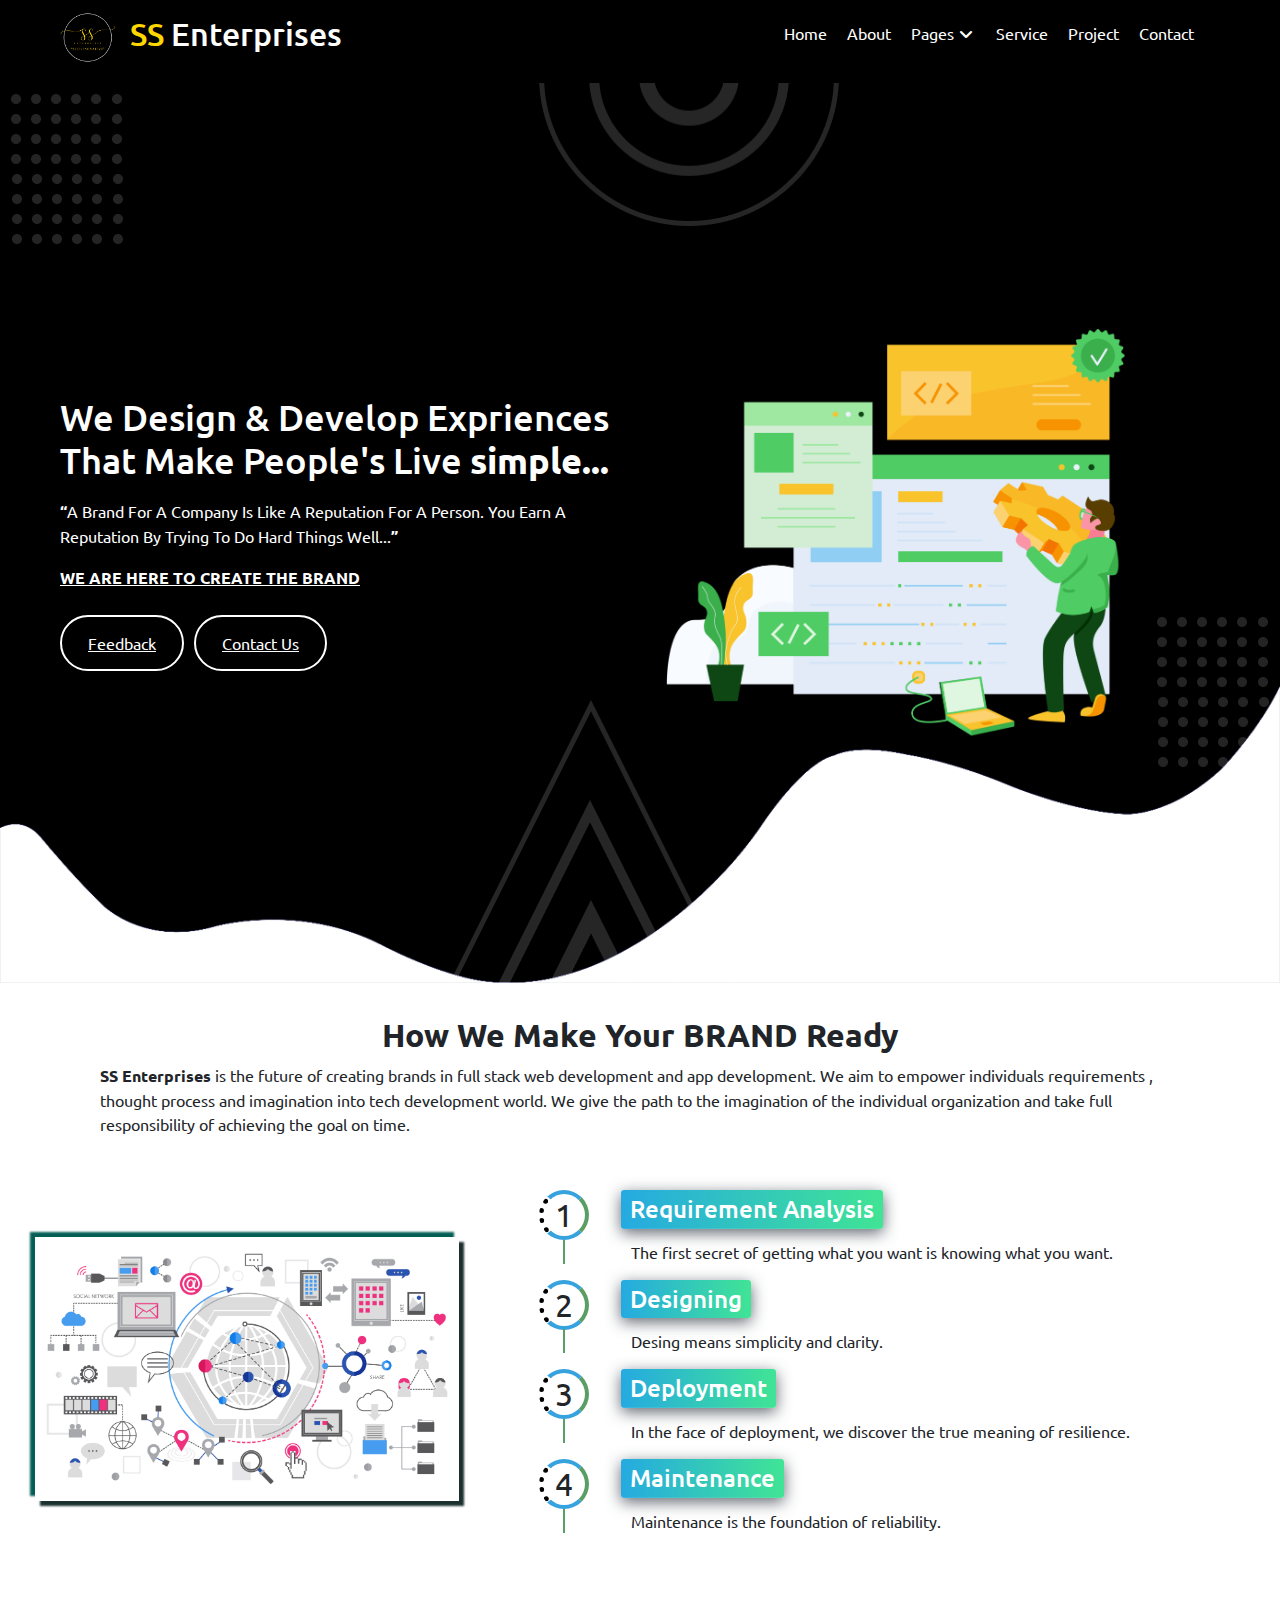
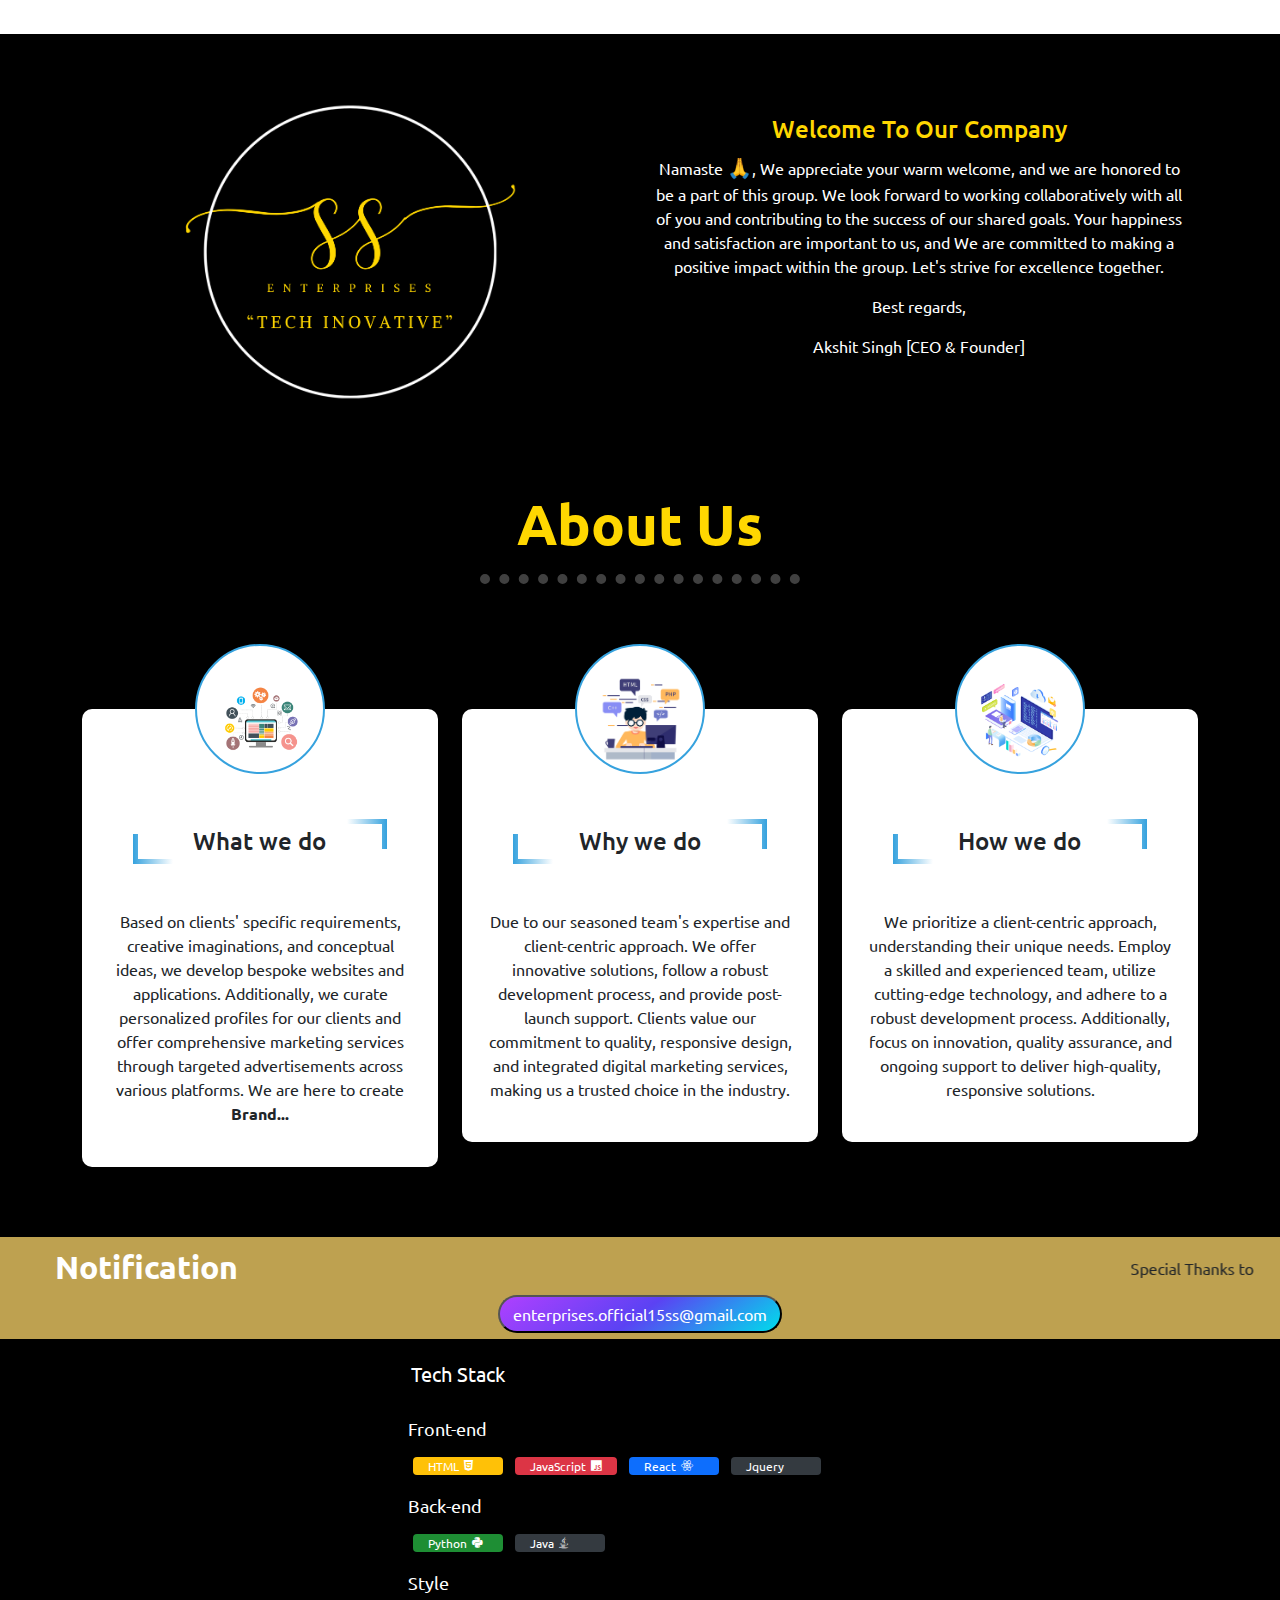
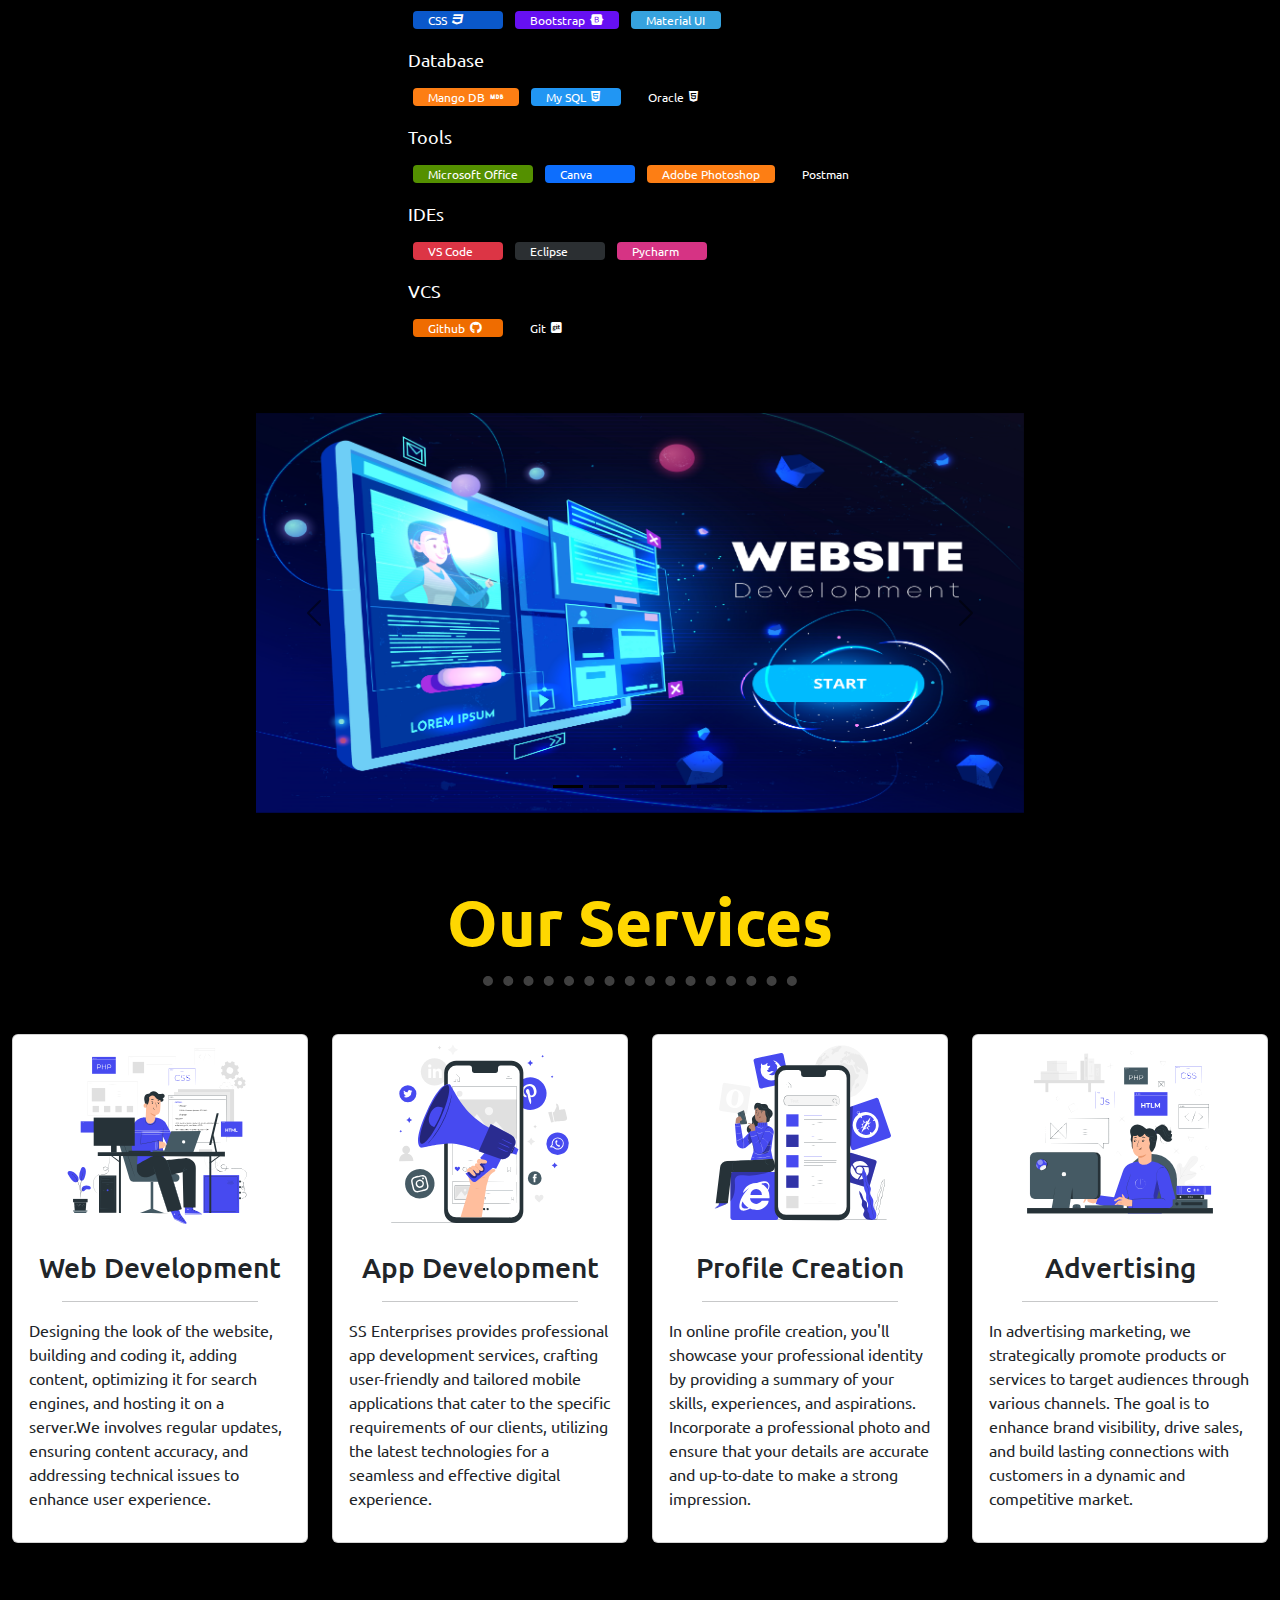
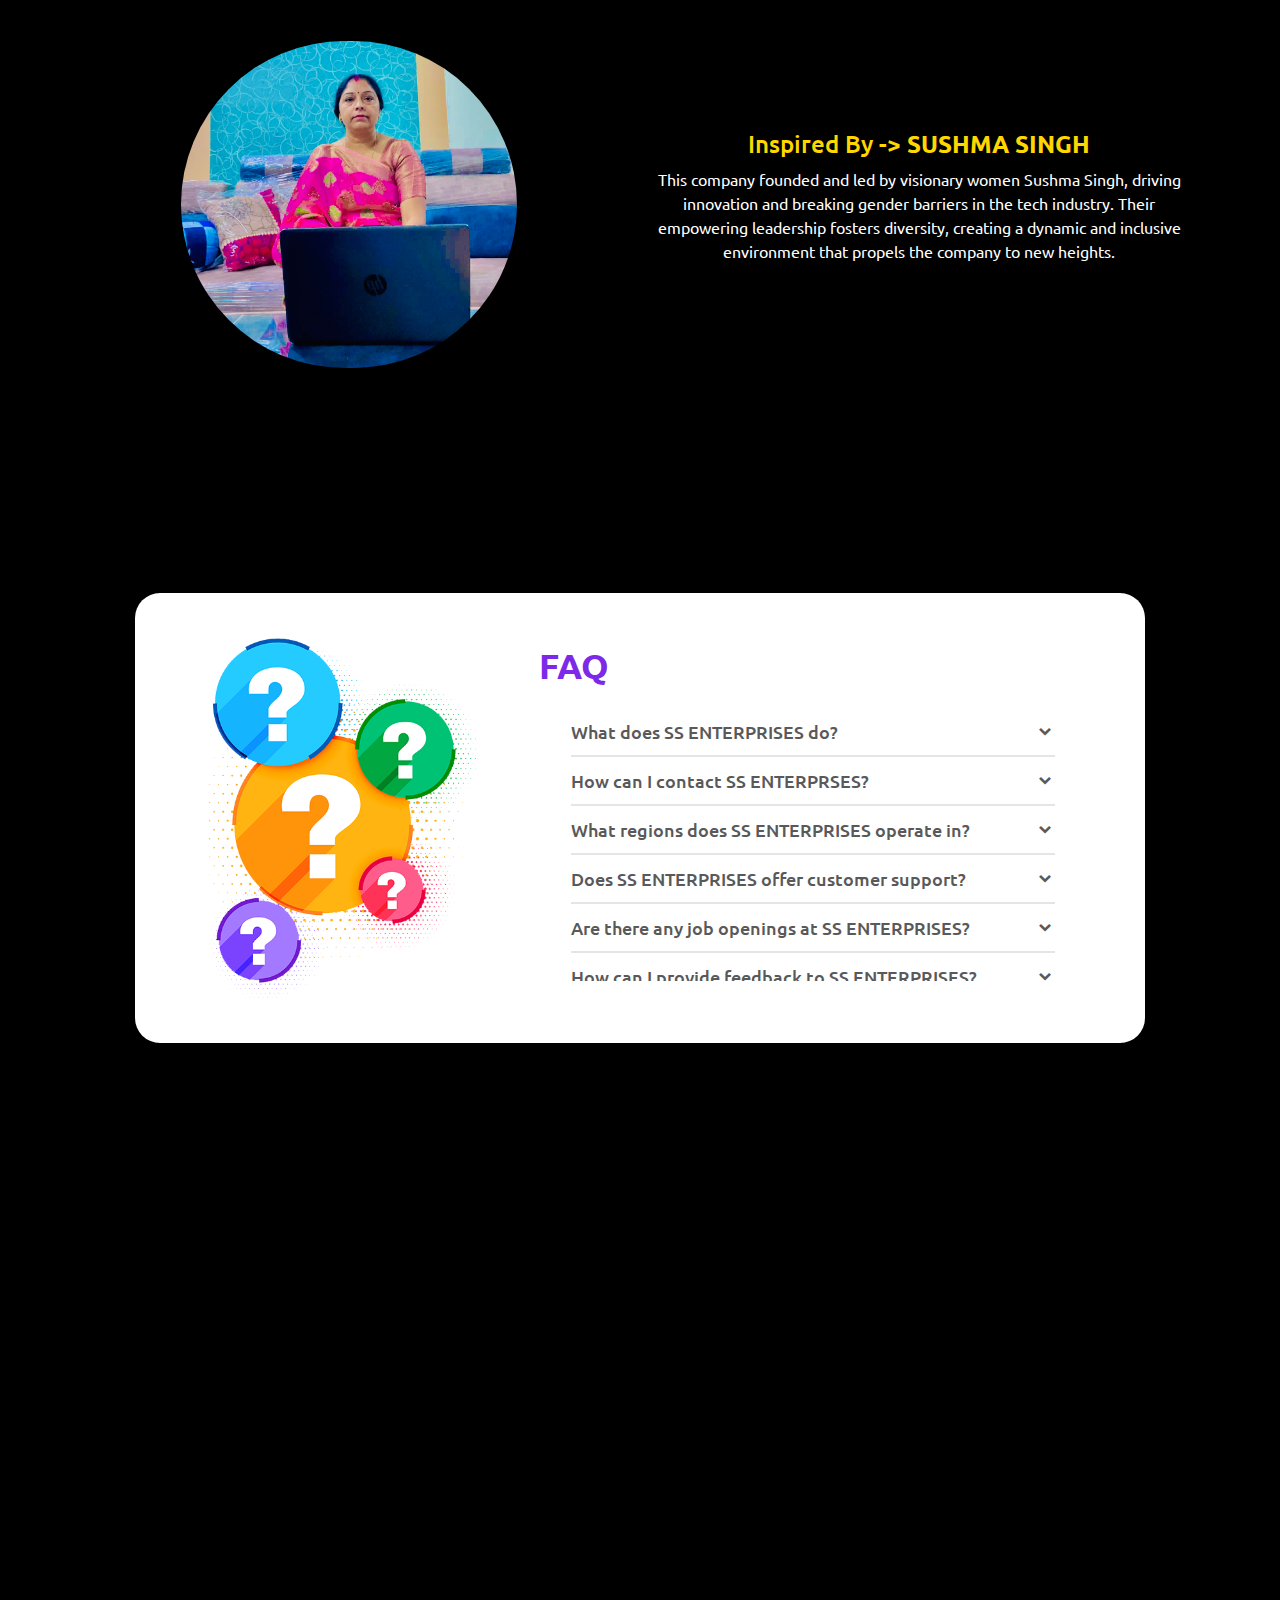
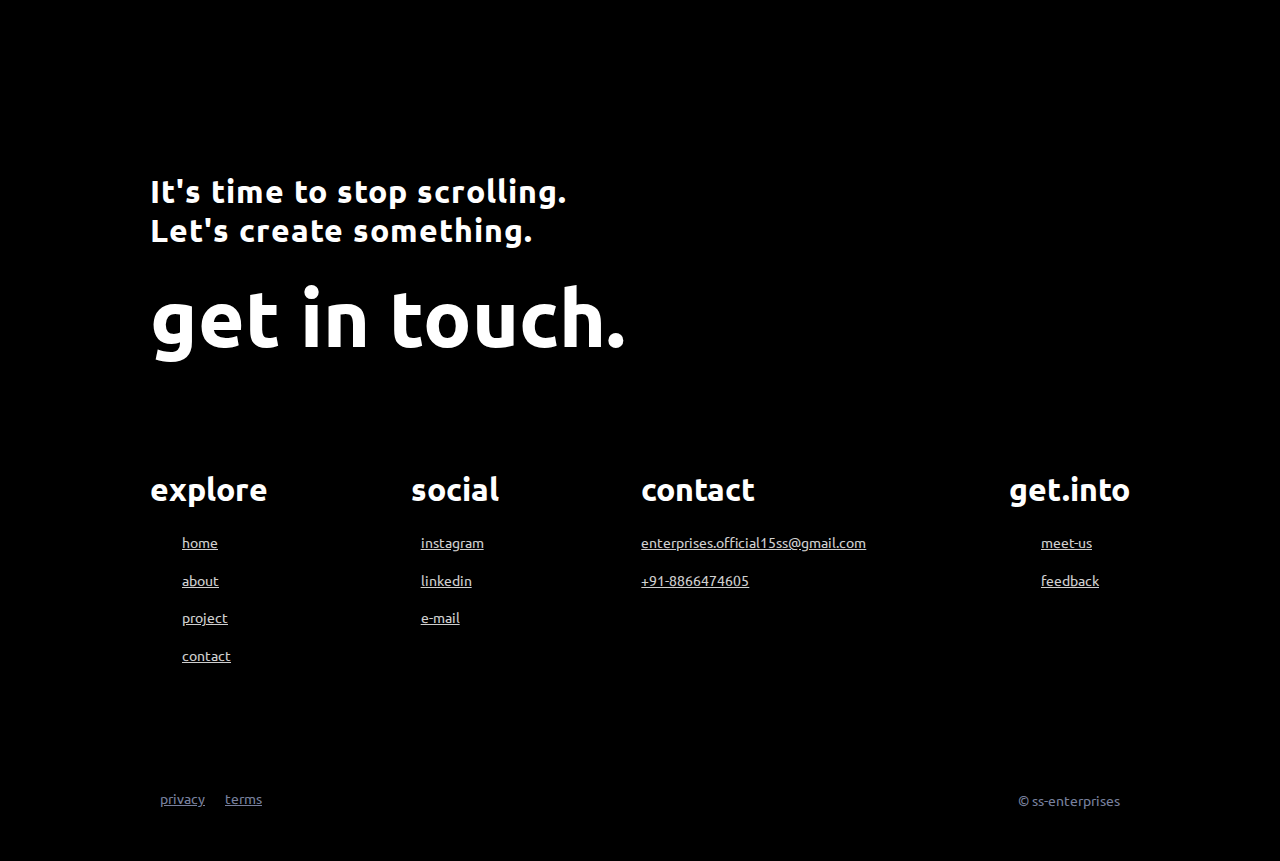
==== commit 2d4f0205: "second commit" ====
--- a/index.html
+++ b/index.html
@@ -127,7 +127,7 @@
               </li>
             </ul>
           </li>
-            <li class="main_nav_links" id="button-links">
+            <li class="main_nav_links" id="service-link">
               <a href="#services"><i data-lucide="user-cog"></i>Service</a>
             </li>
             <li class="main_nav_links">
@@ -159,7 +159,7 @@
             </p>
             <div class="main-buttons">
               <button class="main-btn">
-                <a href="#about-us">Read More</a>
+                <a href="/html/feedback.html">Feedback</a>
               </button>
               <button class="main-btn">
                 <a href="html/contacts.html">Contact Us</a>
@@ -1013,6 +1013,7 @@
       const menuToggler = document.querySelectorAll("#menu_toggle");
       const navLink = document.querySelectorAll(".main_nav_links");
       const pageLink = document.getElementById("pageLink");
+      const serLink = document.getElementById("service-link")
 
 
       menuToggler.forEach((toggler) => {
@@ -1027,19 +1028,22 @@
         );
       });
 
-      pageLink.addEventListener("click", () => {
-        header.classList.toggle("showMenu")
-      })
+      pageLink.addEventListener("click", ()=>{
+        console.log("clicked");
+        header.classList.toggle("showMenu");
+        serLink.style.paddingTop = "120px";
+        // togglePageLinkHandler();
+      });
 
       document.addEventListener("click", (e) => {
         if (
           (!header.contains(e.target) && !menuToggler[0].contains(e.target)) ||
-          navLink[0].contains(e.target) ||
-          !pageLink(e.target)
+          navLink[0].contains(e.target)
         ) {
           header.classList.remove("showMenu");
         }
       });
+
     </script>
 
     <!-- Faq ki Script -->
@@ -1152,19 +1156,5 @@
       // });
     </script>
 
-    <script>
-
-      const btnLinks = document.getElementById("button-links");
-      const pLink = document.getElementById("pageLink");
-
-      btnLinks.addEventListener("click", () =>{
-        btnLinks.classList.remove(button-links)
-      });
-
-      pLink.addEventListener("click", () => {
-        pLink.classList.toggle(button-links);
-      });
-
-    </script>
   </body>
 </html>
--- a/css/mainstyle.css
+++ b/css/mainstyle.css
@@ -228,8 +228,10 @@
 }
 
 .main-nav .has-children:hover .dropdown{
-  display: block;
-  padding-top: 24px;
+  display: flex;
+  flex-direction: column;
+  padding-top: 8px;
+  gap: 5px;
   /* height: 25vh; */
   /* width: 24%; */
   /* background-color: #000000; */
@@ -250,7 +252,7 @@
 }
 
 .has-children .dropdown .sub-menu:hover{
-  background-color: #495057;
+  /* background-color: #495057; */
   color: #a3b18a;
   text-decoration: none;
   transition: all 1s;
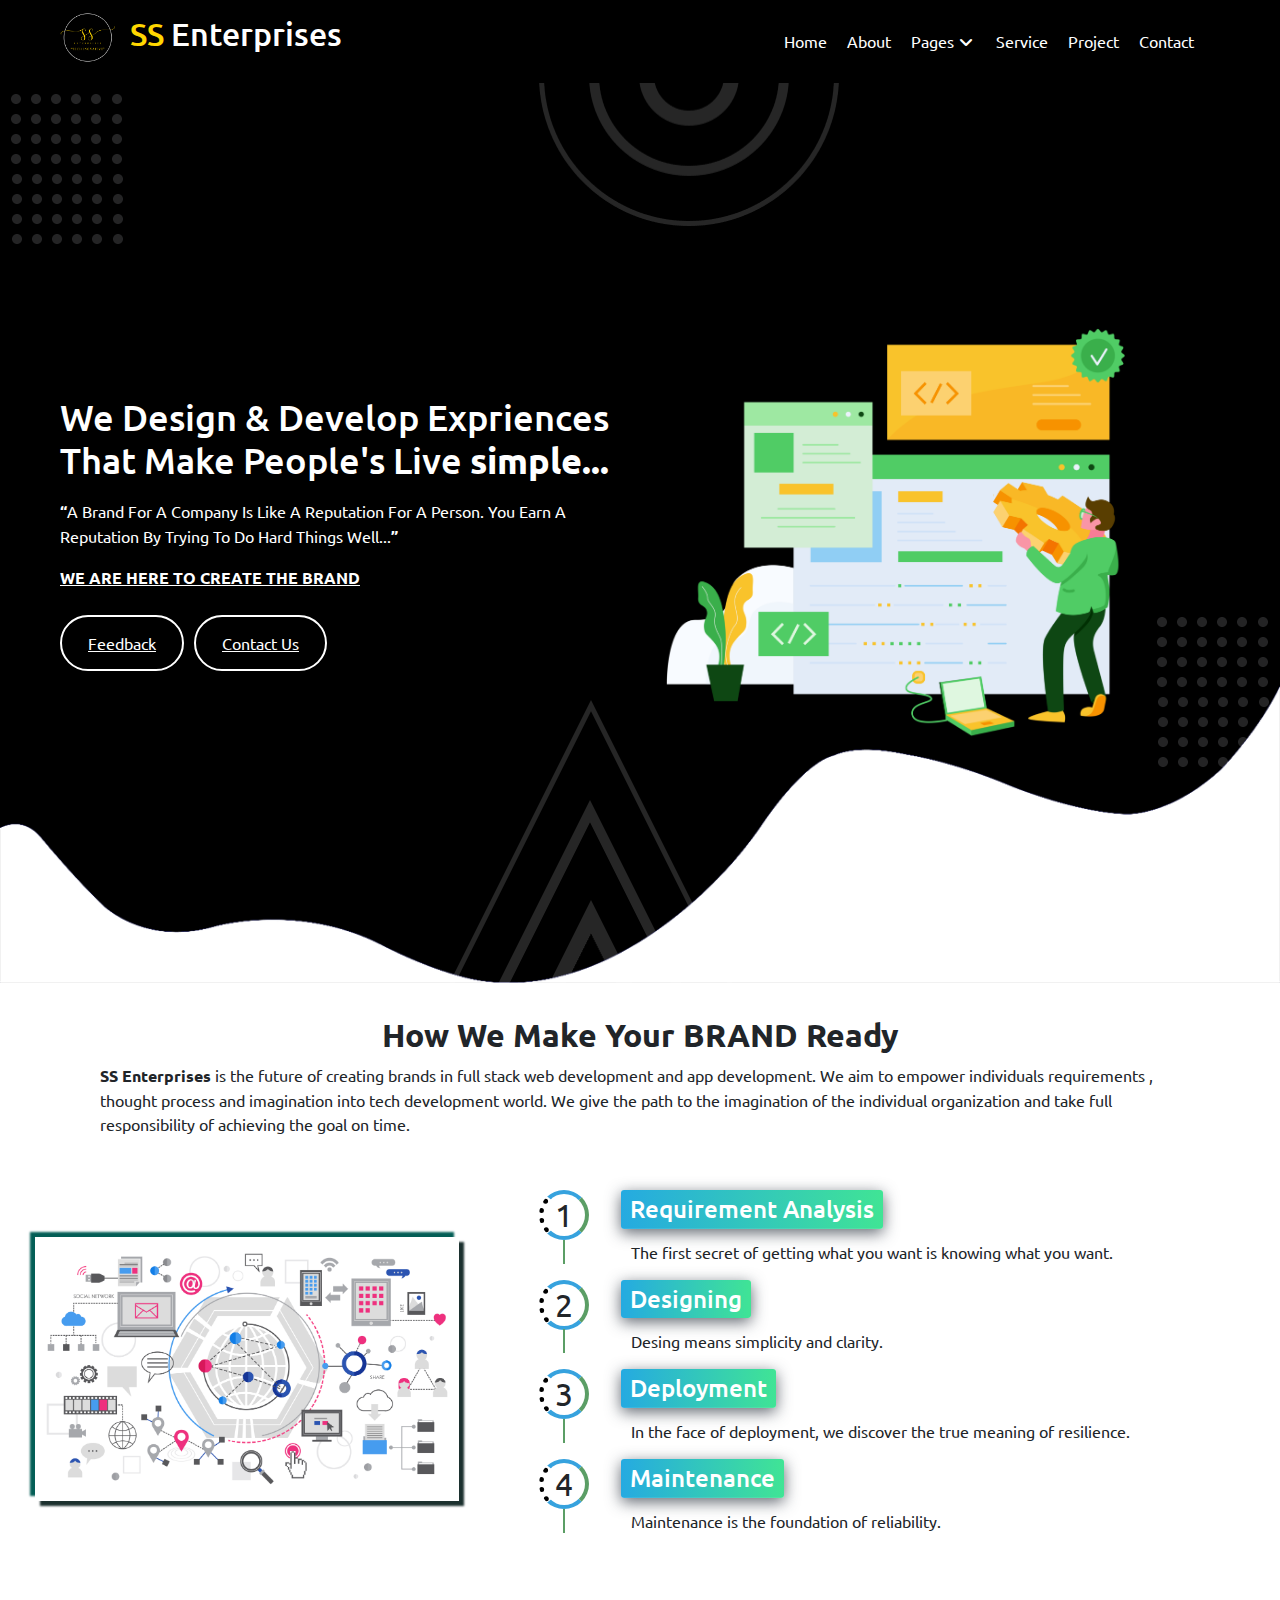
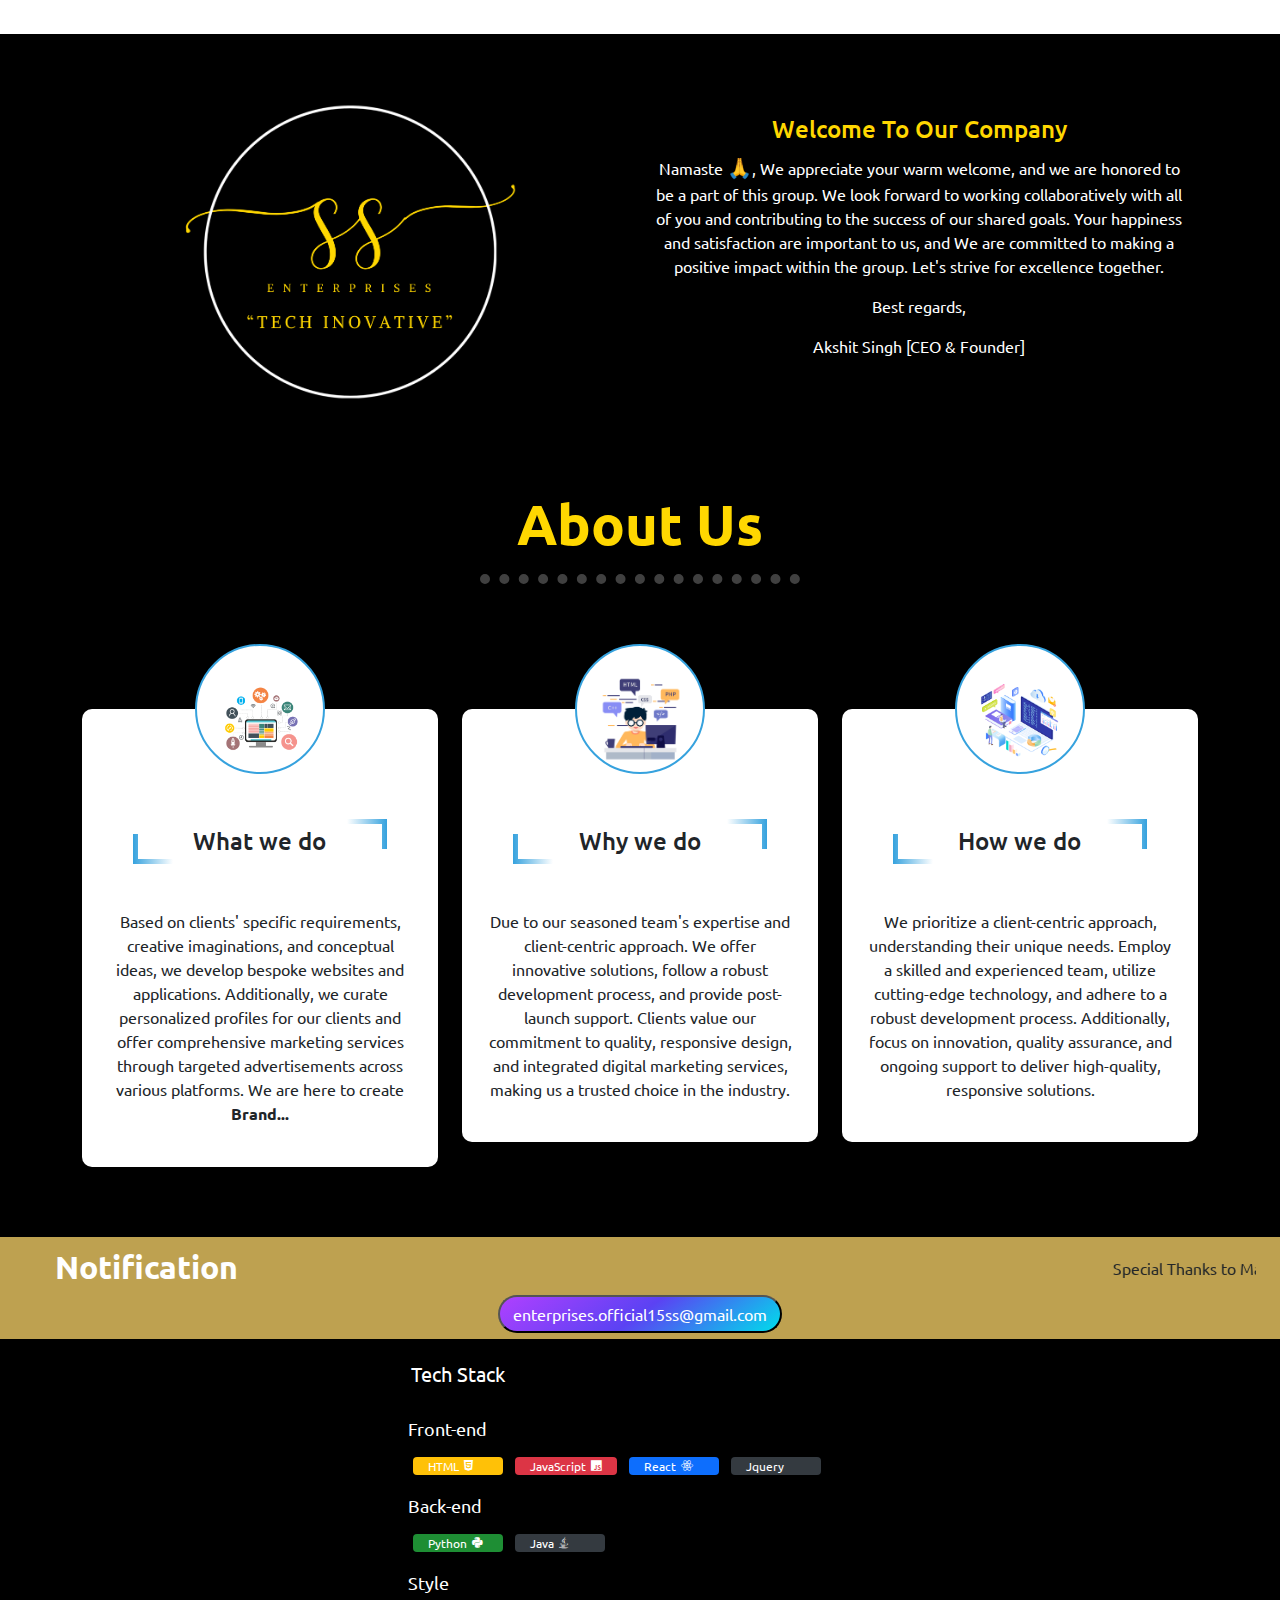
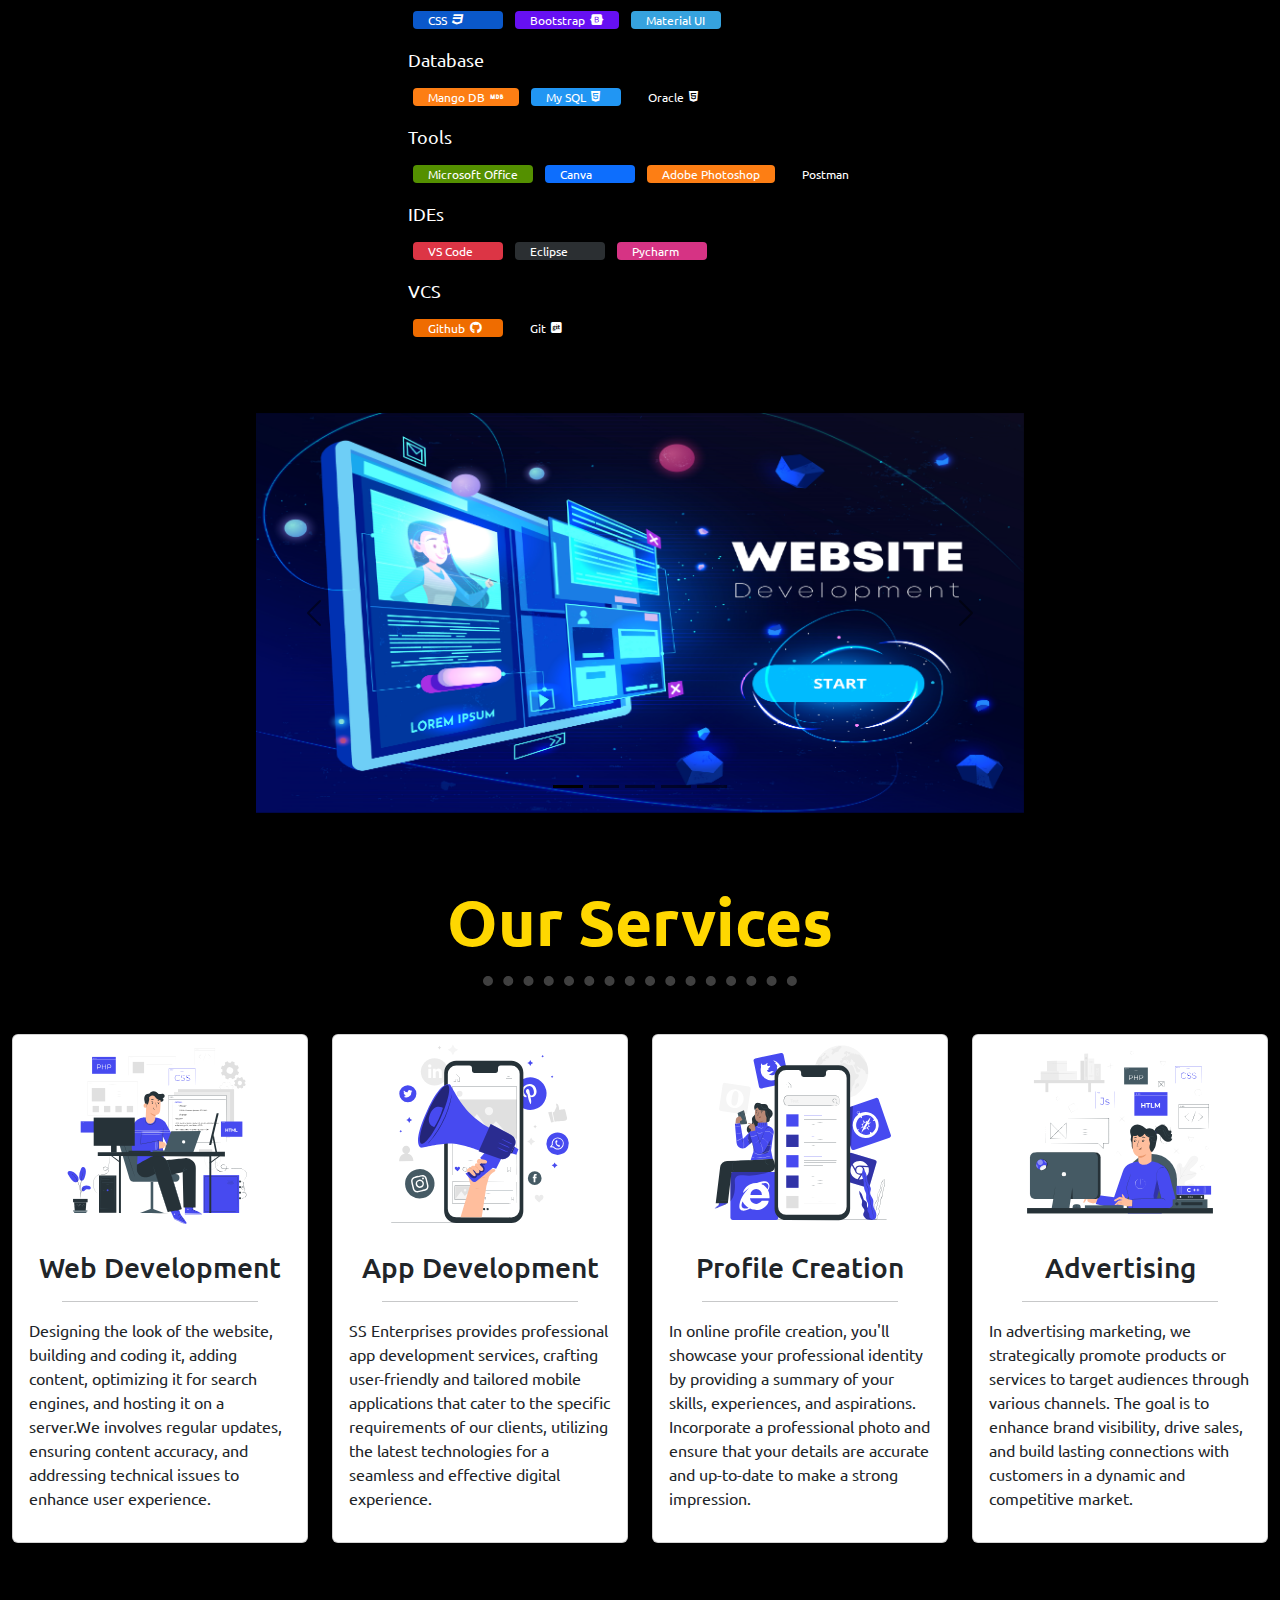
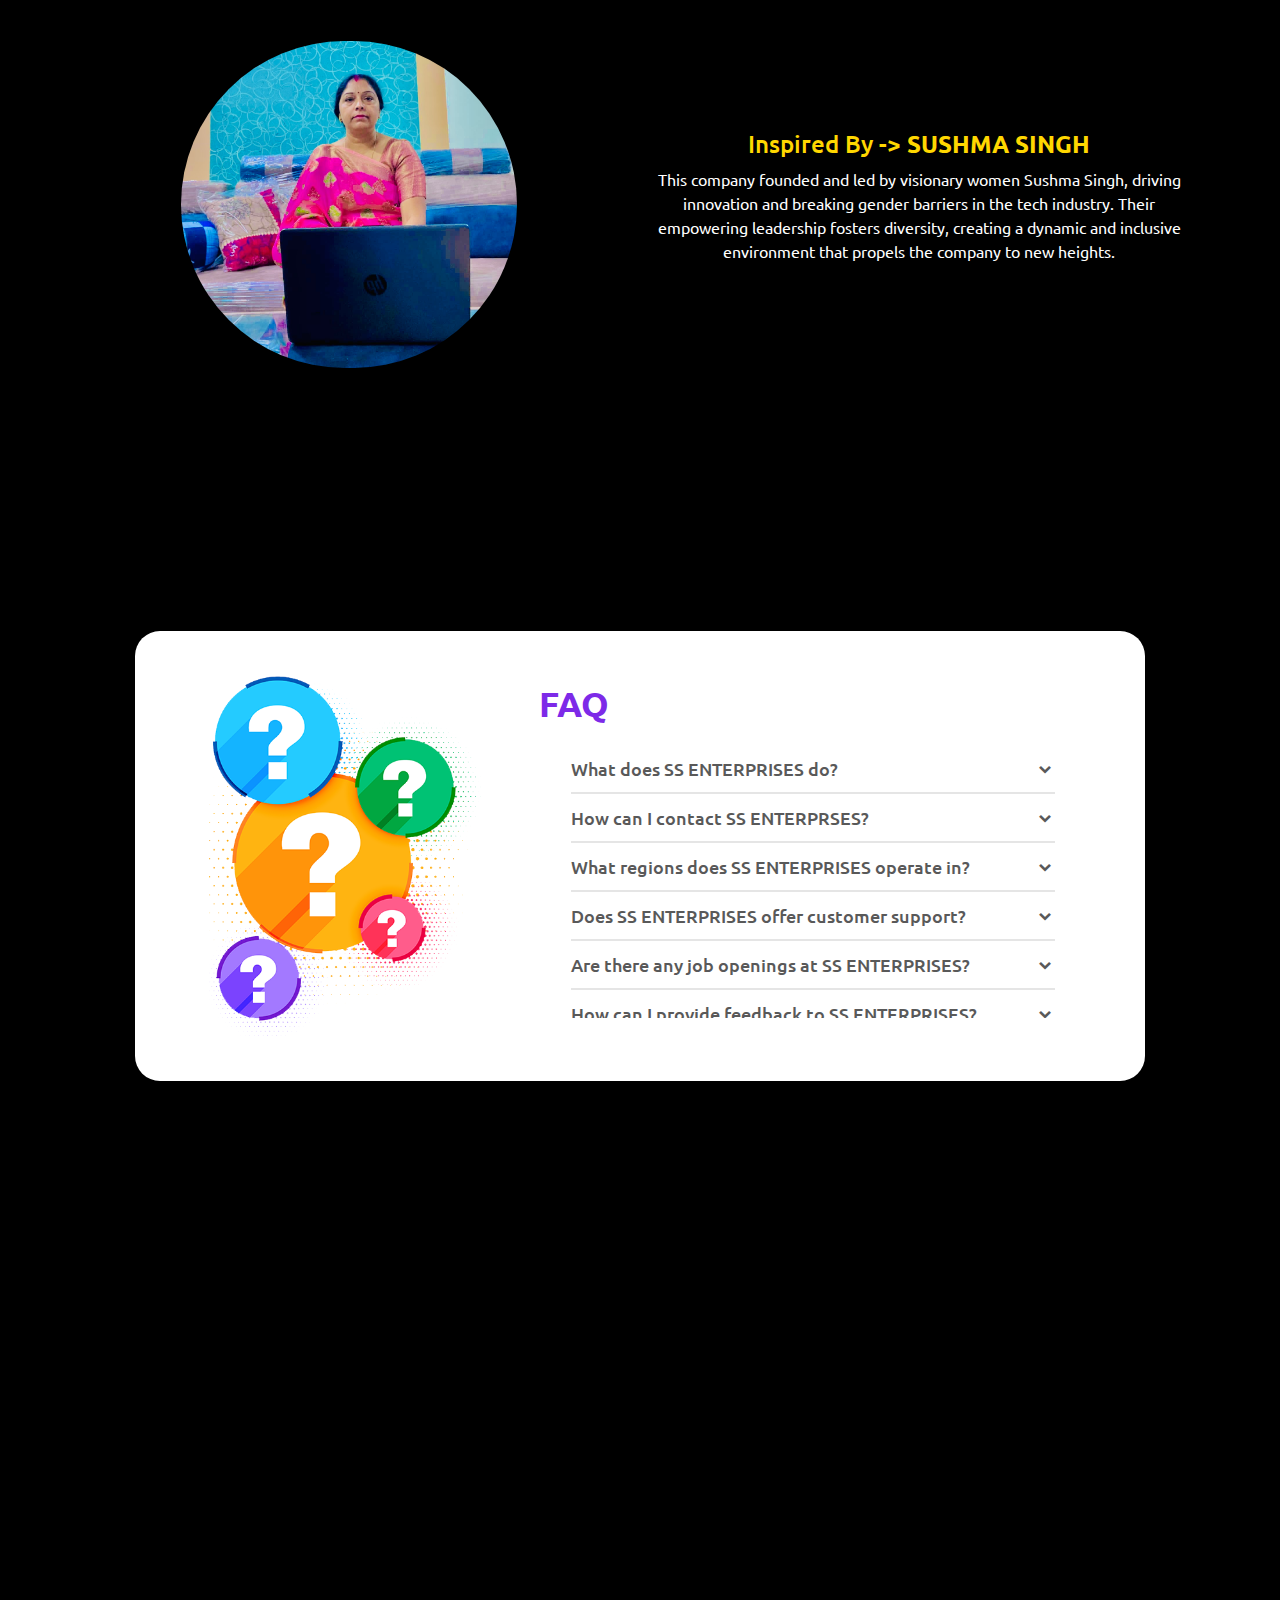
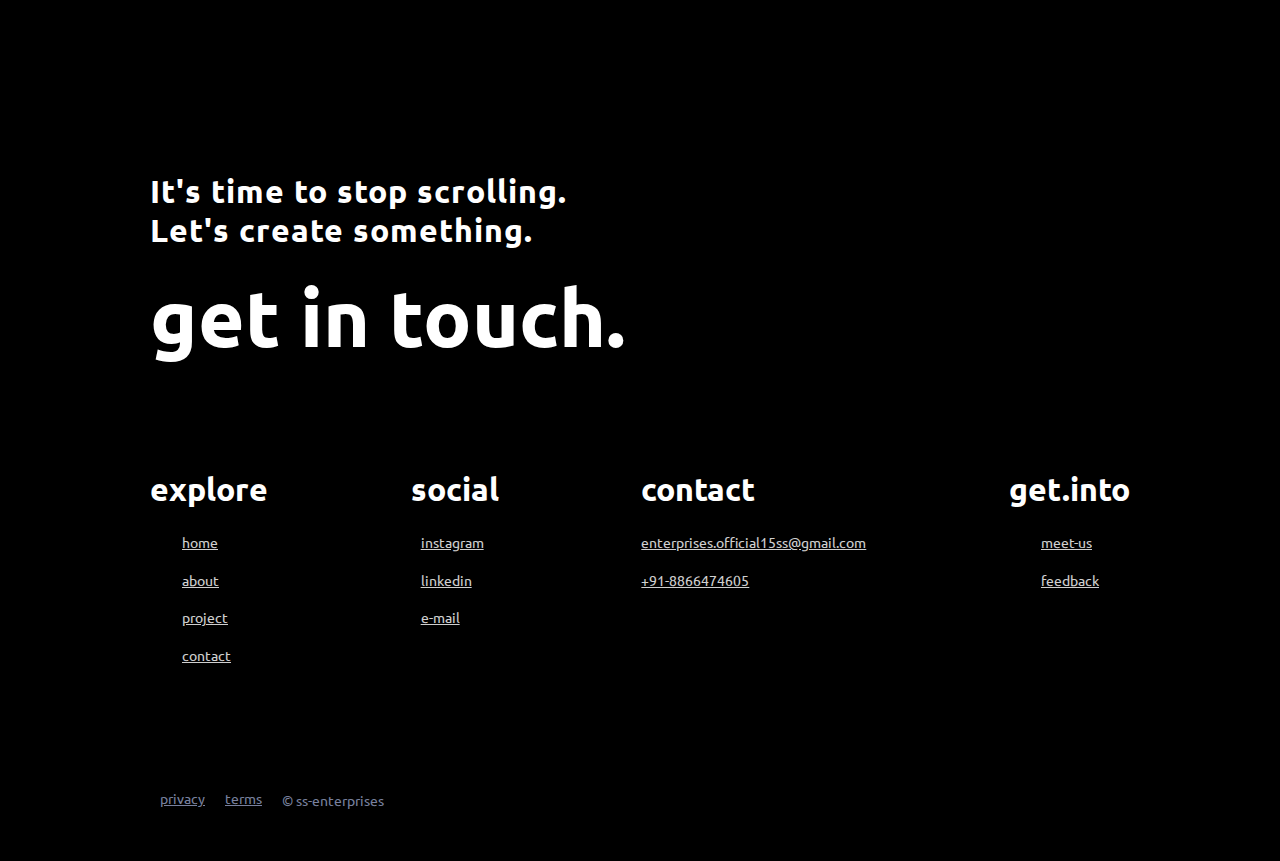
==== commit 79303178: "third commit" ====
--- a/index.html
+++ b/index.html
@@ -113,16 +113,16 @@
               ></i
             ></a>
             <ul class="dropdown">
-              <li class="sub-menu">
+              <li class="sub-menu" id="ourTeamLink">
                 <a href="html/ourTeam2.html" class="links">Our Team</a>
               </li>
-              <li class="sub-menu">
+              <li class="sub-menu" id="galleryLink">
                 <a href="html/gallery.html" class="links">Gallery</a>
               </li>
-              <li class="sub-menu">
+              <li class="sub-menu" id="faqLink">
                 <a href="#faq" class="links">FAQ</a>
               </li>
-              <li class="sub-menu">
+              <li class="sub-menu" id="blogLink">
                 <a href="html/blog.html" class="links">Blog</a>
               </li>
             </ul>
@@ -1013,39 +1013,79 @@
       const menuToggler = document.querySelectorAll("#menu_toggle");
       const navLink = document.querySelectorAll(".main_nav_links");
       const pageLink = document.getElementById("pageLink");
-      const serLink = document.getElementById("service-link")
-
-
+      const serLink = document.getElementById("service-link");
+      const mainMenu = document.querySelectorAll(".main_menu_items");
+      const subMenu = document.querySelectorAll(".sub-menu")
+    
       menuToggler.forEach((toggler) => {
         toggler.addEventListener("click", () =>
           header.classList.toggle("showMenu")
         );
       });
-
+    
       navLink.forEach((toggler) => {
         toggler.addEventListener("click", () =>
           header.classList.remove("showMenu")
         );
       });
-
-      pageLink.addEventListener("click", ()=>{
-        console.log("clicked");
+    
+      mainMenu.forEach((menuItem) => {
+  menuItem.addEventListener("click", (event) => {
+    const isNavLinkClicked = Array.from(navLink).some((link) =>
+      link.contains(event.target)
+    );
+
+    const isSubMenuClicked = Array.from(subMenu).some((submenu) =>
+      submenu.contains(event.target)
+    );
+
+    if (isSubMenuClicked || isNavLinkClicked) {
+      header.classList.remove("showMenu");
+    }
+  });
+});
+
+subMenu.forEach((submenu) => {
+  submenu.addEventListener("click", (event) => {
+    event.stopPropagation(); // Stop propagation to prevent the event from reaching mainMenu
+    header.classList.remove("showMenu");
+    serLink.style.paddingTop = "0px";
+    serLink.style.transition = "all 0.5s";
+  });
+});
+
+      const handlePageLinkClick = (e) => {
         header.classList.toggle("showMenu");
         serLink.style.paddingTop = "120px";
-        // togglePageLinkHandler();
-      });
-
+        serLink.style.transition = "all 0.5s";
+        e.stopPropagation();
+      };
+    
+      const mediaQuery = window.matchMedia("(max-width: 860px)");
+    
+      const togglePageLinkListener = () => {
+        if (mediaQuery.matches) {
+          pageLink.addEventListener("click", handlePageLinkClick);
+        } else {
+          pageLink.removeEventListener("click", handlePageLinkClick);
+        }
+      };
+    
+      togglePageLinkListener(); // Initial check
+    
+      mediaQuery.addEventListener("change", togglePageLinkListener); // Listen for changes in media query
+    
       document.addEventListener("click", (e) => {
         if (
           (!header.contains(e.target) && !menuToggler[0].contains(e.target)) ||
-          navLink[0].contains(e.target)
+          mainMenu[0].contains(e.target)
         ) {
           header.classList.remove("showMenu");
+          serLink.style.paddingTop = "0px";
         }
       });
-
     </script>
-
+    
     <!-- Faq ki Script -->
 
     <script>
--- a/css/mainstyle.css
+++ b/css/mainstyle.css
@@ -49,6 +49,7 @@
   width: 100%;
   list-style: none;
   gap: 20px;
+  margin-bottom: 0 !important;
 }
 header a {
   color: #fff;
@@ -230,8 +231,9 @@
 .main-nav .has-children:hover .dropdown{
   display: flex;
   flex-direction: column;
-  padding-top: 8px;
+  padding-top: 15px;
   gap: 5px;
+  /* transition: all 2s ease; */
   /* height: 25vh; */
   /* width: 24%; */
   /* background-color: #000000; */
@@ -272,9 +274,13 @@
   width: 65px;
 }
 
+#service-link{
+  padding-top: 0px;
+}
+
 @media only screen and (width< 860px) {
   .main_menu_items .has-children .link_gap{
-    width: 86px;
+    width: 90px;
   }
 
   .has-children .dropdown .sub-menu{
--- a/css/footer.css
+++ b/css/footer.css
@@ -74,7 +74,7 @@
 }
 .footer-bottom{
     display: flex;
-    justify-content: space-between;
+    /* justify-content: space-between; */
     align-items: center;
     margin-top: 100px;
 }
@@ -128,7 +128,7 @@
     }
     .footer-bottom{
         flex-wrap: wrap;
-        justify-content:space-between;
+        /* justify-content:space-between; */
         align-items: center;
         padding: 0px 20px;
     }
--- a/css/faq.css
+++ b/css/faq.css
@@ -12,7 +12,8 @@
   justify-content: center;
   min-height: 100vh;
   background: #000000;
-  padding: 40px;
+  padding: 20px;
+  padding-top: 95px;
   box-sizing: border-box;
   /* font-family: "Poppins" , sans-serif; */
 }
